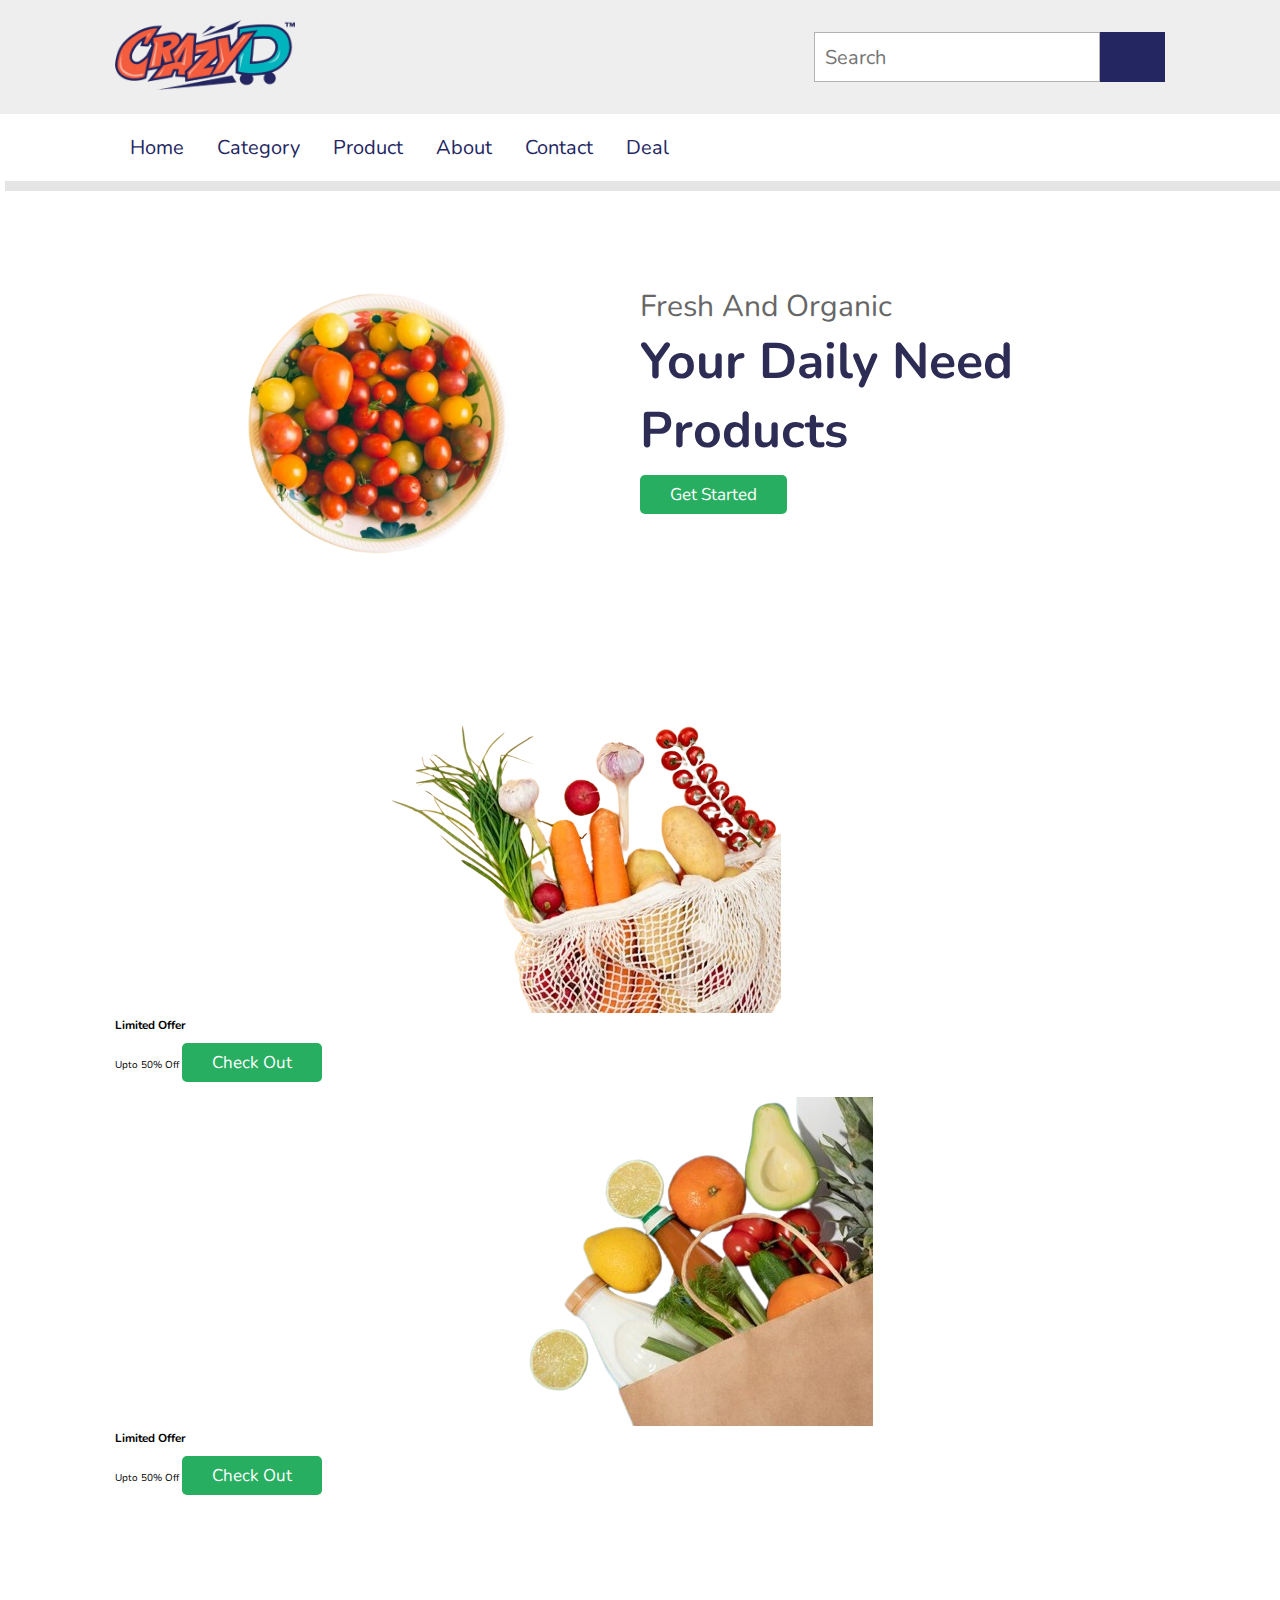
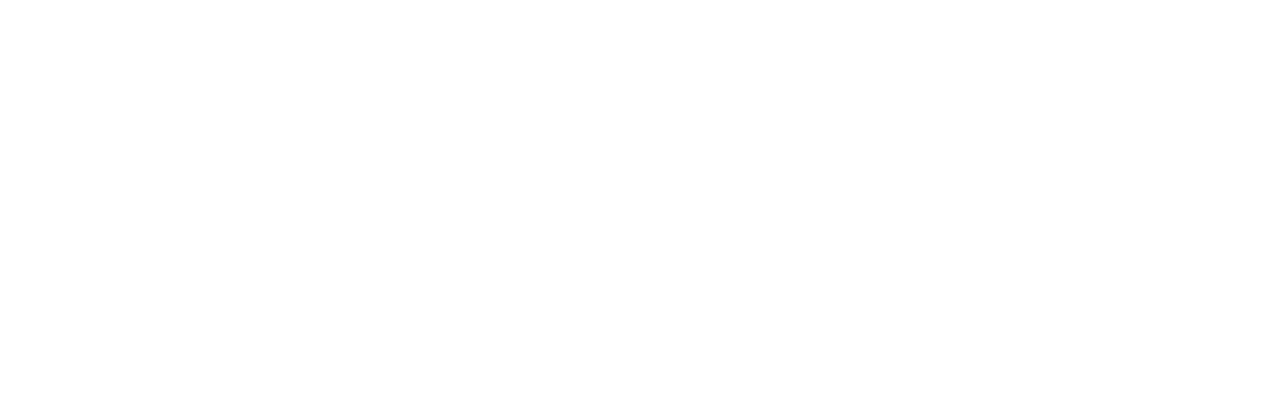
==== index.html @ e8ff7b13 "Add files via upload" ====
<!DOCTYPE html>
<html lang="en">

<head>
    <meta charset="UTF-8">
    <meta name="viewport" content="width=device-width, initial-scale=1.0">
    <link rel="stylesheet" href="https://cdnjs.cloudflare.com/ajax/libs/font-awesome/6.5.2/css/all.min.css"
        integrity="sha512-SnH5WK+bZxgPHs44uWIX+LLJAJ9/2PkPKZ5QiAj6Ta86w+fsb2TkcmfRyVX3pBnMFcV7oQPJkl9QevSCWr3W6A=="
        crossorigin="anonymous" referrerpolicy="no-referrer" />
    <link rel="preconnect" href="https://fonts.googleapis.com">
    <link rel="preconnect" href="https://fonts.gstatic.com" crossorigin>
    <link href="https://fonts.googleapis.com/css2?family=Nunito:ital,wght@0,200..1000;1,200..1000&display=swap"
        rel="stylesheet">
    <link rel="stylesheet" href="style.css">
    <title> &#x1F6CD; crazyD-Grocery Store</title>
</head>

<body>
    <!-- Header Section -->
    <div class="header-1">
        <a href=""><img class="logo" src="Images/CrazyD.png" alt=""></a>
        <form action="" class="search-box-container">
            <input type="search" id="search-box" placeholder="Search" >
            <label for="search-box" class="fas fa-search"></label>
        </form>
    </div>
    <div class="header-2">
        <div id="menu-bar" class="fas fa-bars">

        </div>
        <nav class="navbar">
            <a href="#home">Home</a>
            <a href="#category">Category</a>
            <a href="#product">Product</a>
            <a href="#about">About</a>
            <a href="#contact">Contact</a>
            <a href="#deal">Deal</a>
        </nav>
        <div class="icons">
            <a href="" class="fas fa-shopping-cart"></a>
            <a href="" class="fas fa-heart"></a>
            <a href="" class="fas fa-user-circle"></a>
        </div>
    </div>


<!-- Home Section -->
    <section class="home" id="home">
        <div class="image">
            <img class="home-img" src="Images/fruits bowl2.png" alt="">
        </div>
        <div class="content">
            <span>Fresh and organic</span>
            <h3>your daily need products</h3>
            <a href="" class="btn">Get Started</a>
        </div>
    </section>

<!-- Banner Section -->
    <section class="banner-container">
        <div class="banner">
            <img src="Images/banner1.png" alt="">
            <div class="content">
                <h3>Limited offer</h3>
                <span>upto 50% off</span>
                <a href="#" class="btn">Check Out</a>
            </div>

        </div>
        <div class="banner">
            <img src="Images/banner2.png" alt="">
            <div class="content">
                <h3>Limited offer</h3>
                <span>upto 50% off</span>
                <a href="#" class="btn">Check Out</a>
            </div>

        </div>
    </section>


    <script src="script.js"></script>
</body>

</html>
---- style.css ----
:root {
    --green: #27ae60;
    --blue: #242661;
    --black: #2c2c54;
    --teal: #00b4bd;
    --pink: #FAAF95;
    --light_teal:#80DADE;
    --red:#F45E3F;
}

* {
    padding: 0;
    margin: 0;
    box-sizing: border-box;
    font-family: "Nunito", sans-serif;
    outline: none;
    border: none;
    text-decoration: none;
    text-transform: capitalize;
    transition: all .2s linear;
}

/* header section */
.logo {
    /* padding: 10px; */
    height: 70px;
}

*::selection {
    background: var(--green);
}

html {
    font-size: 62.5%;
    overflow-x: hidden;
    scroll-padding-top: 6.5rem;
    scroll-behavior: smooth;
}

.header-1 {
    background: #eee;
    display: flex;
    align-items: center;
    justify-content: space-between;
    padding: 2rem 9%;
    /* padding: 0rem 3%; */
}

.header-1 .search-box-container {
    display: flex;
    height: 5rem;
}

.header-1 .search-box-container #search-box {
    height: 100%;
    width: 100%;
    padding: 1rem;
    font-size: 2rem;
    color: #333;
    border: .1rem solid rgba(0, 0, 0, .3);
    text-transform: none;
}

.header-1 .search-box-container label {
    height: 100%;
    width: 8rem;
    font-size: 2.5rem;
    line-height: 5rem;
    color: #fff;
    /* background: var(--green); */
    background: var(--blue);
    text-align: center;
    cursor: pointer;
}

.header-1 .search-box-container label:hover {
    /* background: var(--green); */
    /* background: var(--blue); */
    /* background: var(--black); */
    background: var(--teal);
}

.header-2 {
    background: #fff;
    display: flex;
    align-items: center;
    justify-content: space-between;
    padding: 2rem 9%;
    /* padding: 0rem 3%; */
    box-shadow: 0.5rem 1rem rgba(0, 0, 0, 0.1);
    position: relative;
}



.icons{
    display: flex;
    font-size: 3.2rem;
    gap: 2rem;
}
.fas{
    color: var(--black);

}
.fas:hover{
    /* color: #cecfef; */
    color: var(--teal);
}

.header-2 .navbar a {
    padding: .5rem 1.5rem;
    font-size: 2rem;
    border-radius: .5rem;
    color: var(--blue);
    /* color: var(--black); */
}

.header-2 .navbar a:hover {
    color: #fff;
    background: var(--teal);
}



#menu-bar {
    font-size: 3rem;
    border-radius: .5rem;
    border: .1rem solid var(--black);
    padding: .8rem 1.5rem;
    color: var(--blue);
    cursor: pointer;
    display: none;
}
body{
    height: 200rem;
}


section{
    padding: 2rem 9%;
}

/* .home-img{
    height: 40rem;
} */
.home{
    display: flex;
    align-items: center;
    justify-content: center;
    flex-wrap: wrap;
}

.home .image{
    flex: 1 1 40rem;
}

.home .image img{
    width: 100%;
    padding-top: 5rem;
}

.home .content{
    flex: 1 1 40rem;
}
.home .content span{
    font-size: 3rem;
    color: #666;
}

.home .content h3{
    font-size: 5rem;
    color: var(--black);
}
.btn{
    display: inline-block;
    margin-top: 1rem;
    background: var(--green);
    /* background: var(--blue); */
    color: #fff;
    padding: .8rem 3rem;
    font-size: 1.7rem;
    text-align: center;
    cursor: pointer;
    border-radius: .5rem;
}
.btn:hover{
    background: var(--blue);
}

/*Banner Section */
.banner-container{
    display: flex;
    flex-wrap: wrap;
    gap: 1.5rem;
}


/* media queries */

@media(max-width:1200px) {
    html {
        font-size: 55%;
    }
}


@media(max-width:991px) {

    .header-1,
    .header-2 {
        padding: 2rem;
    }
    section{
        padding: 2rem;
    }
    .home .content{
        text-align: center;
    }
    .home .content h3{
        font-size: 4rem;
    }
}

@media(max-width:768px) {
    #menu-bar{
        display: initial;
    }
    .header-2 .navbar{
        position: absolute;
        top: 100%;
        left: 0;
        right: 0;
        /* background: var(--black); */
        padding: 1rem 2rem;
        display: none;
    }
    .header-2 .navbar .active{
        display: initial;
    }
    .header-2 .navbar a{
        font-size: 2.5rem;
        display: block;
        text-align: center;
        background: #fff;
        padding: 1rem;
        margin: 1.5rem 0;
    }
}



@media(max-width:450px){
    html{
        font-size: 50%;
    }
    .header-1{
        flex-flow: column;
    }
    .header-1 .search-box-container{
        width: 50%;
        margin-top: 2rem;
    }
    .logo {
        padding: 1px;
        height: 8rem !important;
    }
}
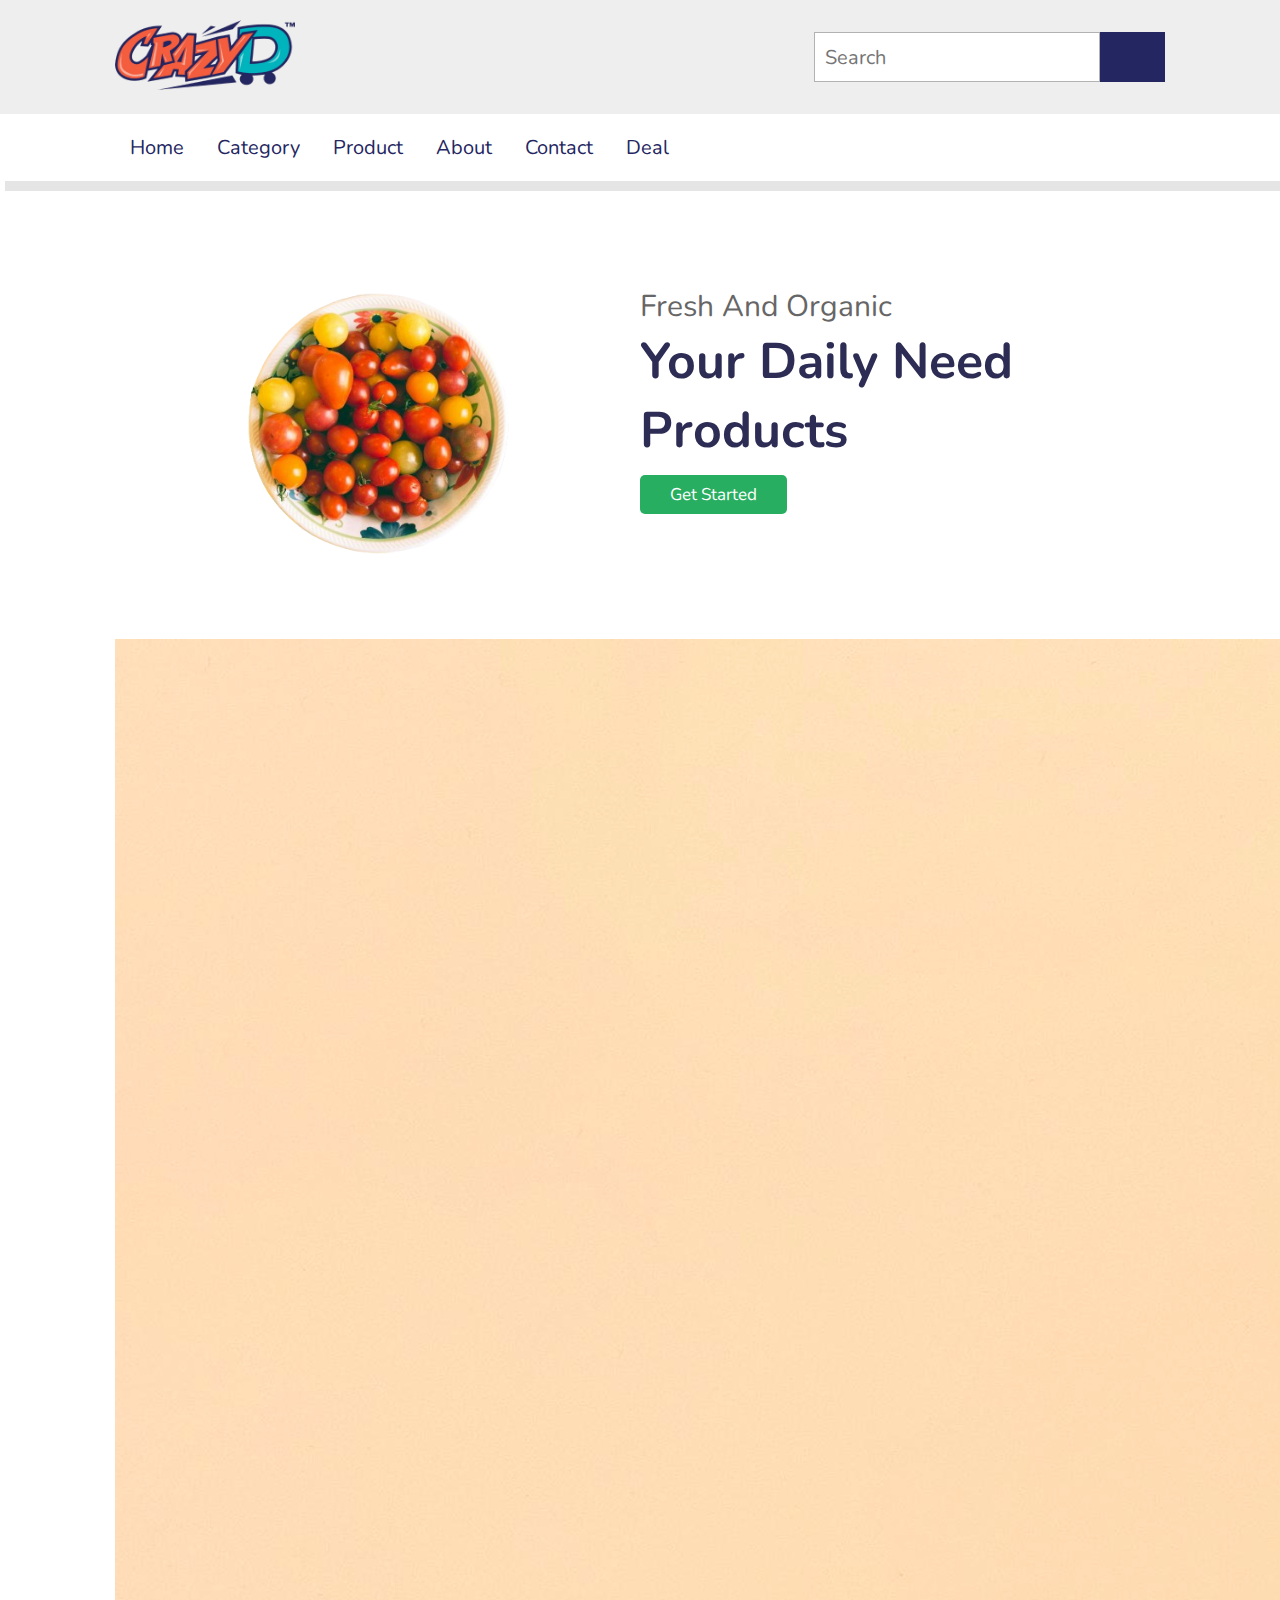
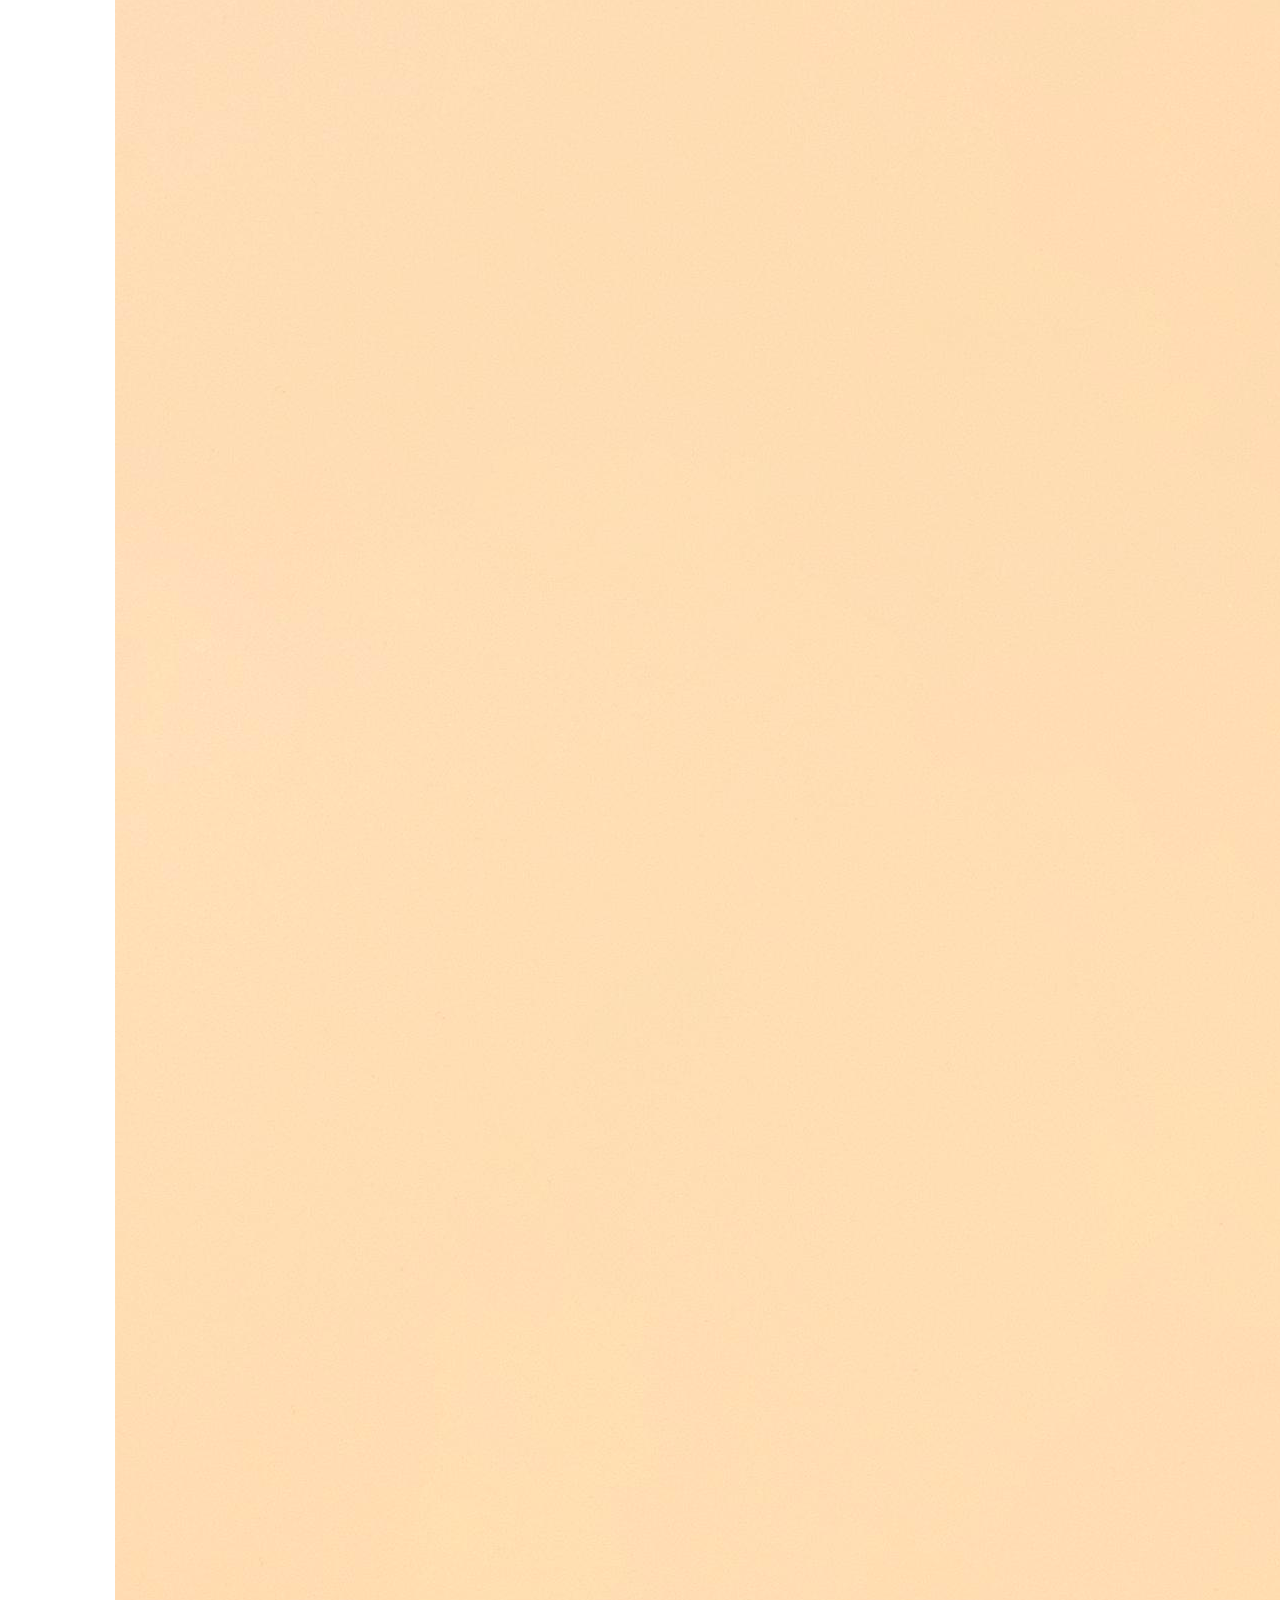
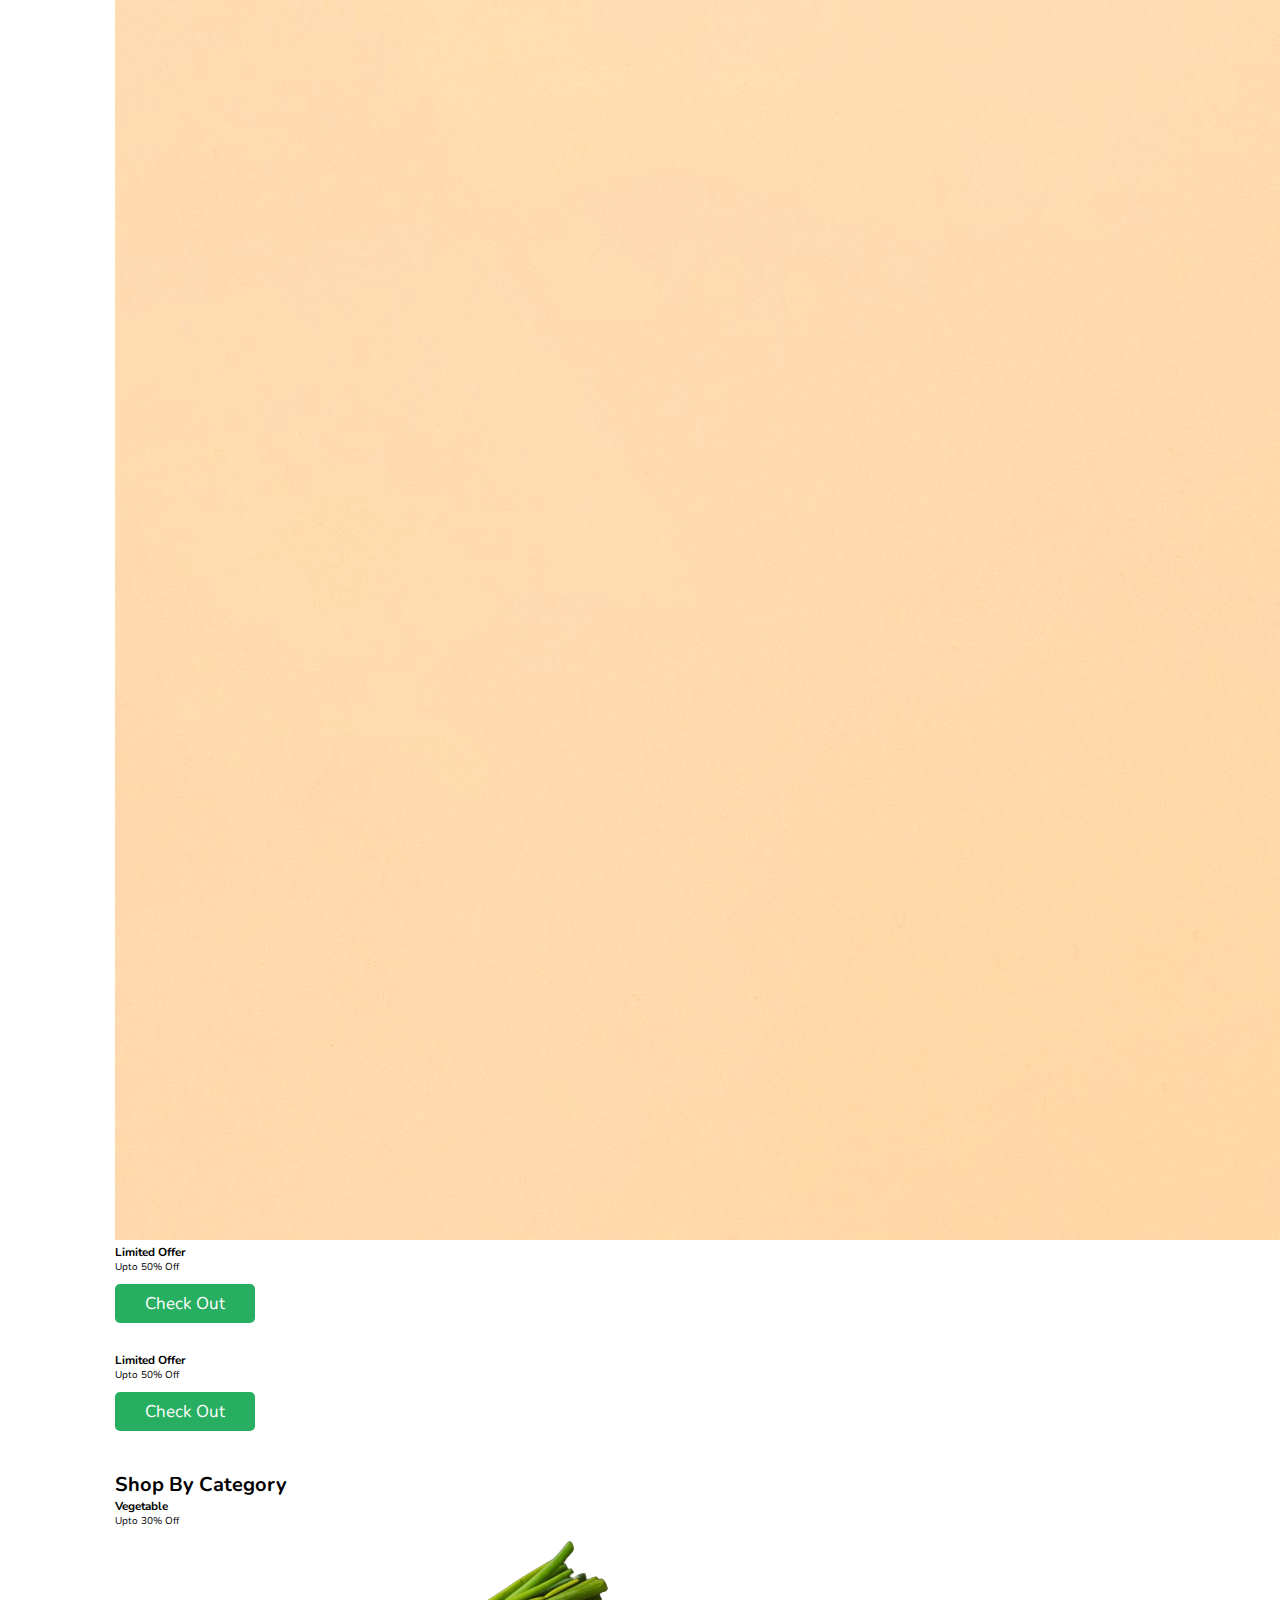
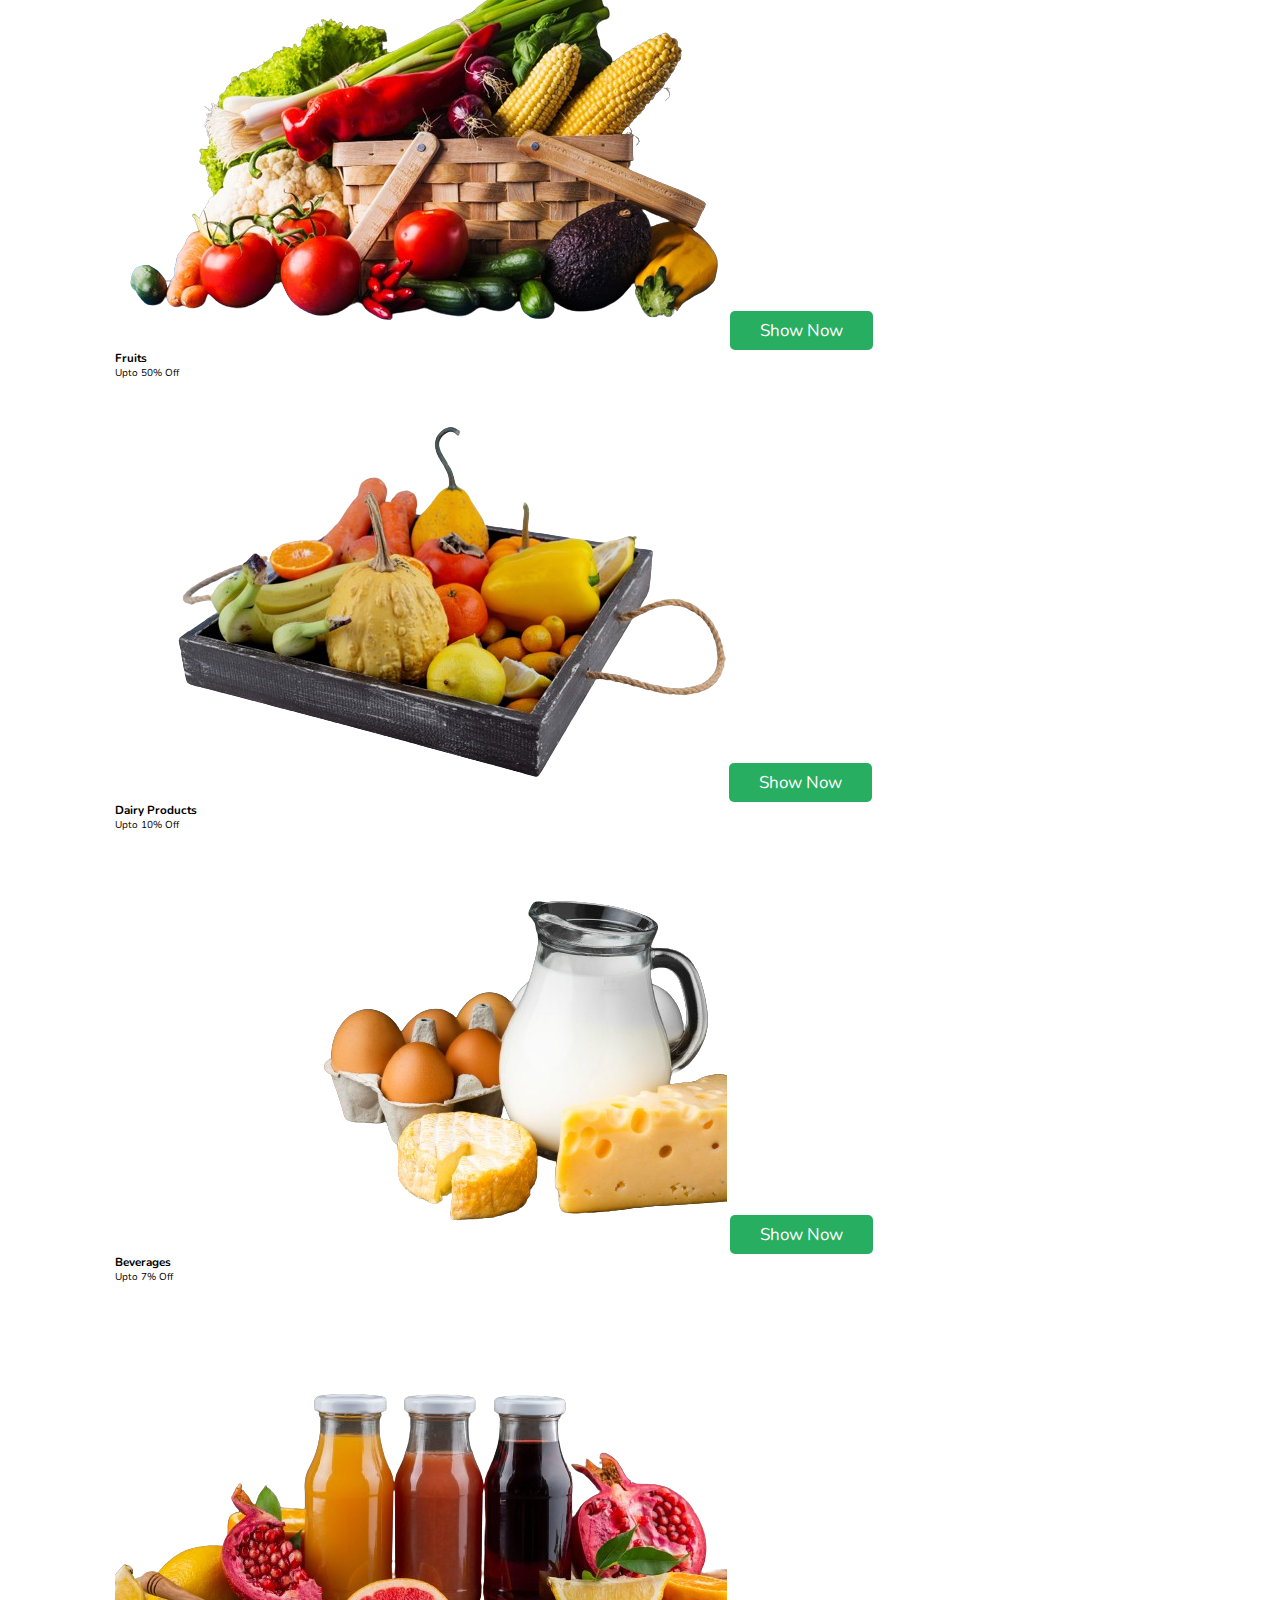
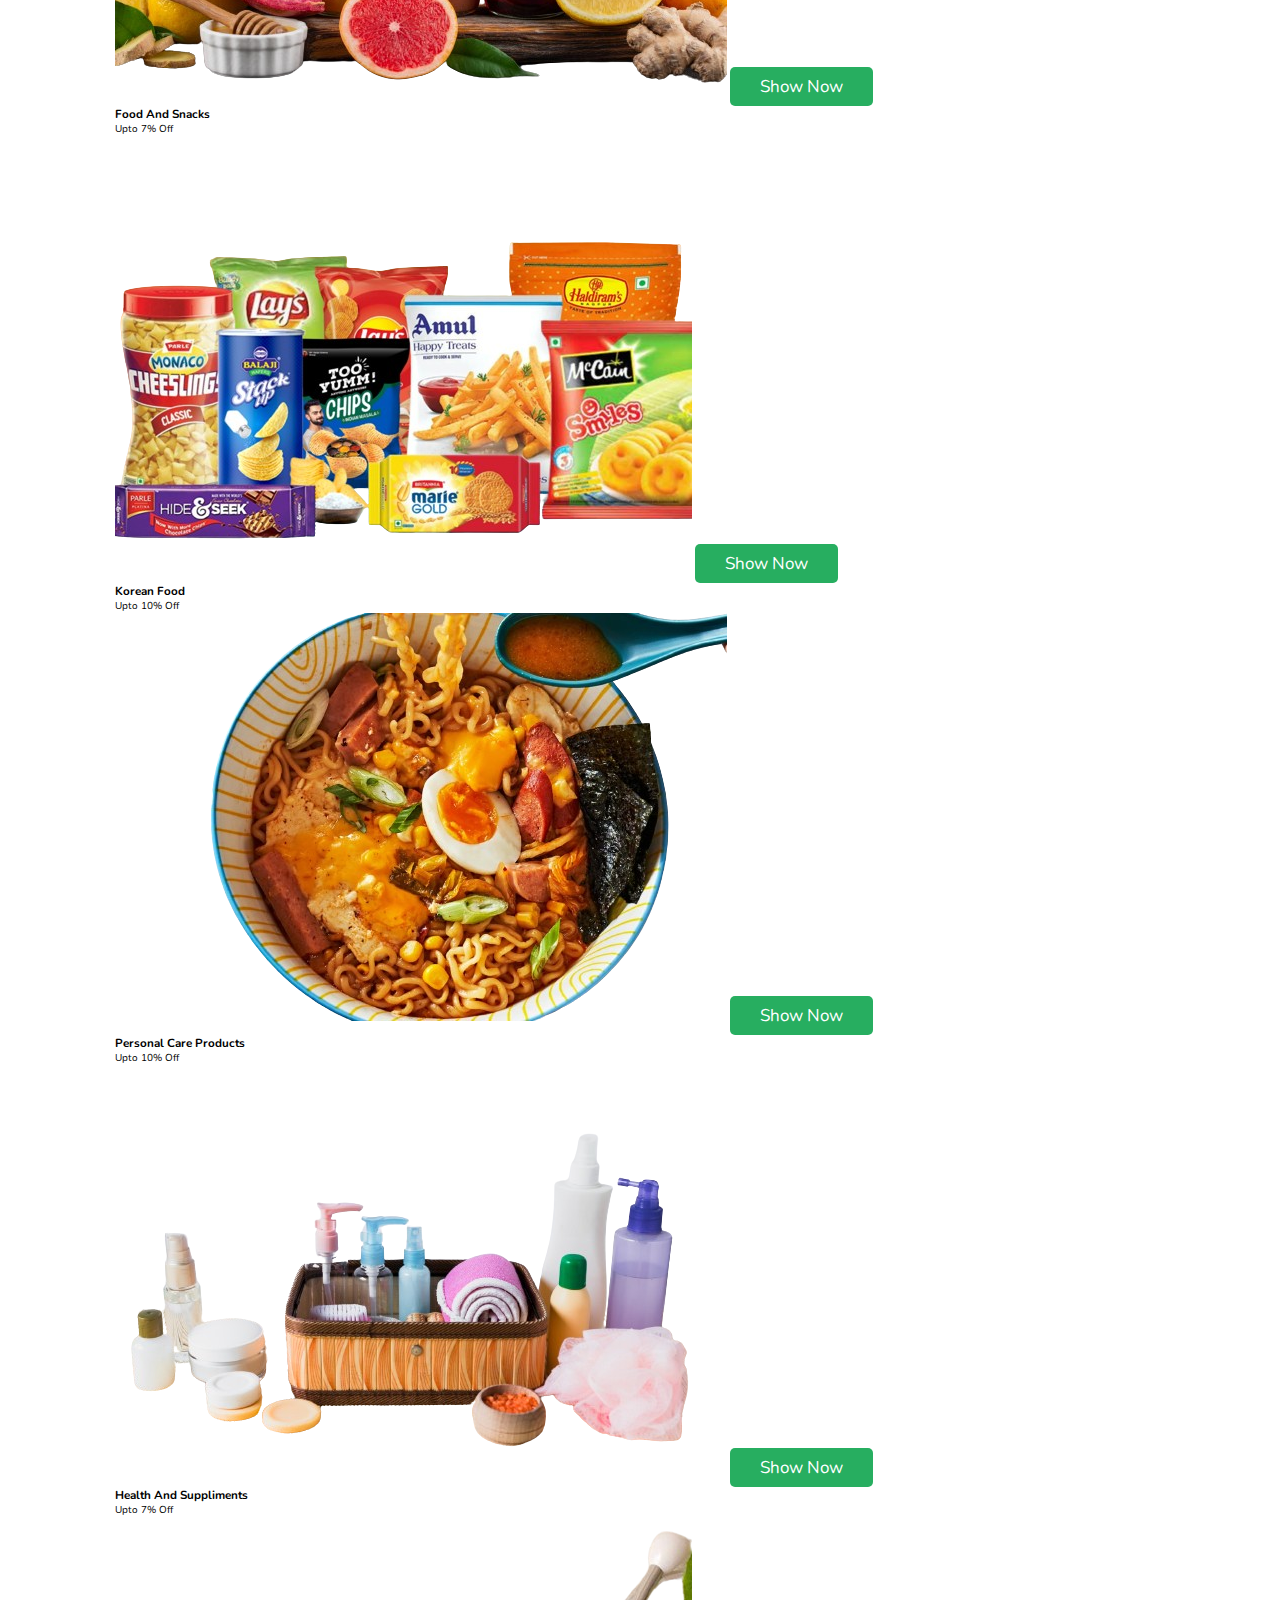
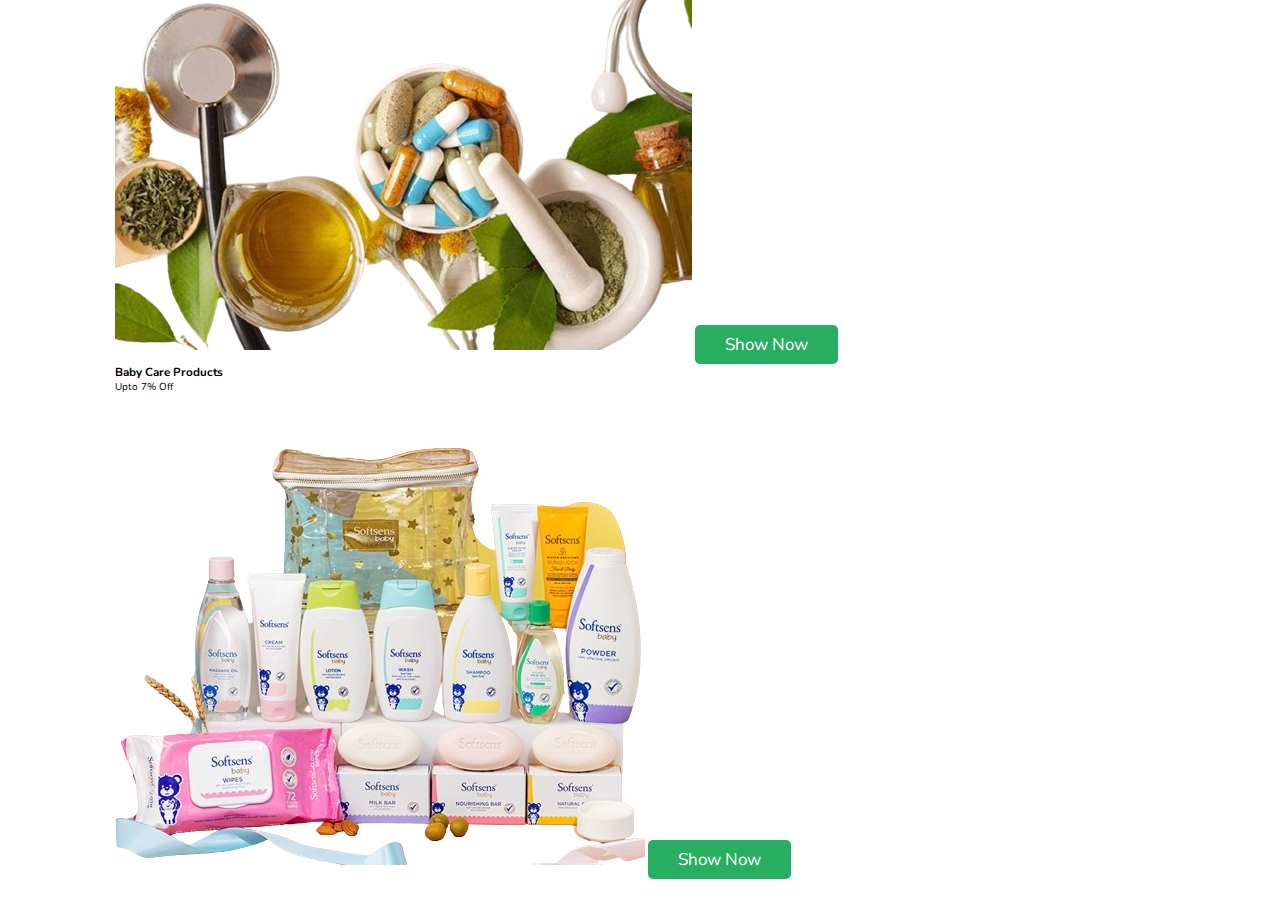
==== commit 3273ed55: "Update index.html" ====
--- a/index.html
+++ b/index.html
@@ -59,19 +59,19 @@
 <!-- Banner Section -->
     <section class="banner-container">
         <div class="banner">
-            <img src="Images/banner1.png" alt="">
+            <img src="Images/banner3.jpg" alt="">
             <div class="content">
                 <h3>Limited offer</h3>
-                <span>upto 50% off</span>
+                <p>upto 50% off</p>
                 <a href="#" class="btn">Check Out</a>
             </div>
 
         </div>
         <div class="banner">
-            <img src="Images/banner2.png" alt="">
+            <img src="Images/banner4.jpg" alt="">
             <div class="content">
                 <h3>Limited offer</h3>
-                <span>upto 50% off</span>
+                <p>upto 50% off</p>
                 <a href="#" class="btn">Check Out</a>
             </div>
 
@@ -79,7 +79,84 @@
     </section>
 
 
+    <!-- Category Section -->
+
+    <section class="category" id="category">
+        <h1 class="heading">Shop by <span>category</span></h1>
+        <div class="box-container">
+            <div class="box">
+                <h3>Vegetable</h3>
+                <p>upto 30% off</p>
+                <img src="Images/vegetables categories.png" alt="">
+                <a href="#" class="btn">Show now</a>
+            </div>
+
+            <div class="box">
+                <h3>Fruits</h3>
+                <p>upto 50% off</p>
+                <img src="Images/fruits categories.png" alt="">
+                <a href="#" class="btn">Show now</a>
+            </div>
+
+            <div class="box">
+                <h3>Dairy Products</h3>
+                <p>upto 10% off</p>
+                <img src="Images/dairy product categories.png" alt="">
+                <a href="#" class="btn">Show now</a>
+            </div>
+
+            <div class="box">
+                <h3>Beverages</h3>
+                <p>upto 7% off</p>
+                <img src="Images/beverages categories 2.png" alt="">
+                <a href="#" class="btn">Show now</a>
+            </div>
+
+            <div class="box">
+                <h3>Food And Snacks</h3>
+                <p>upto 7% off</p>
+                <img src="Images/food and snacks categories.png" alt="">
+                <a href="#" class="btn">Show now</a>
+            </div>
+
+            <div class="box">
+                <h3>Korean Food</h3>
+                <p>upto 10% off</p>
+                <img src="Images/k noodles 2.png" alt="">
+                <a href="#" class="btn">Show now</a>
+            </div>
+
+            <div class="box">
+                <h3>Personal Care Products</h3>
+                <p>upto 10% off</p>
+                <img src="Images/personal care.png" alt="">
+                <a href="#" class="btn">Show now</a>
+            </div>
+
+            <div class="box">
+                <h3>Health and Suppliments</h3>
+                <p>upto 7% off</p>
+                <img src="Images/health and suppliments categories.png" alt="">
+                <a href="#" class="btn">Show now</a>
+            </div>
+
+            <div class="box">
+                <h3>Baby Care Products</h3>
+                <p>upto 7% off</p>
+                <img class="bproduct" src="Images/baby products categories.png" alt="">
+                <a href="#" class="btn">Show now</a>
+            </div>
+
+            <!-- <div class="box">
+                <h3>Naughty Gifts</h3>
+                <p>upto 10% off</p>
+                <img src="Images/sexual wellness categories.png" alt="">
+                <a href="#" class="btn">Show now</a>
+            </div> -->
+        </div>
+    </section>
+
     <script src="script.js"></script>
 </body>
 
-</html>+</html>
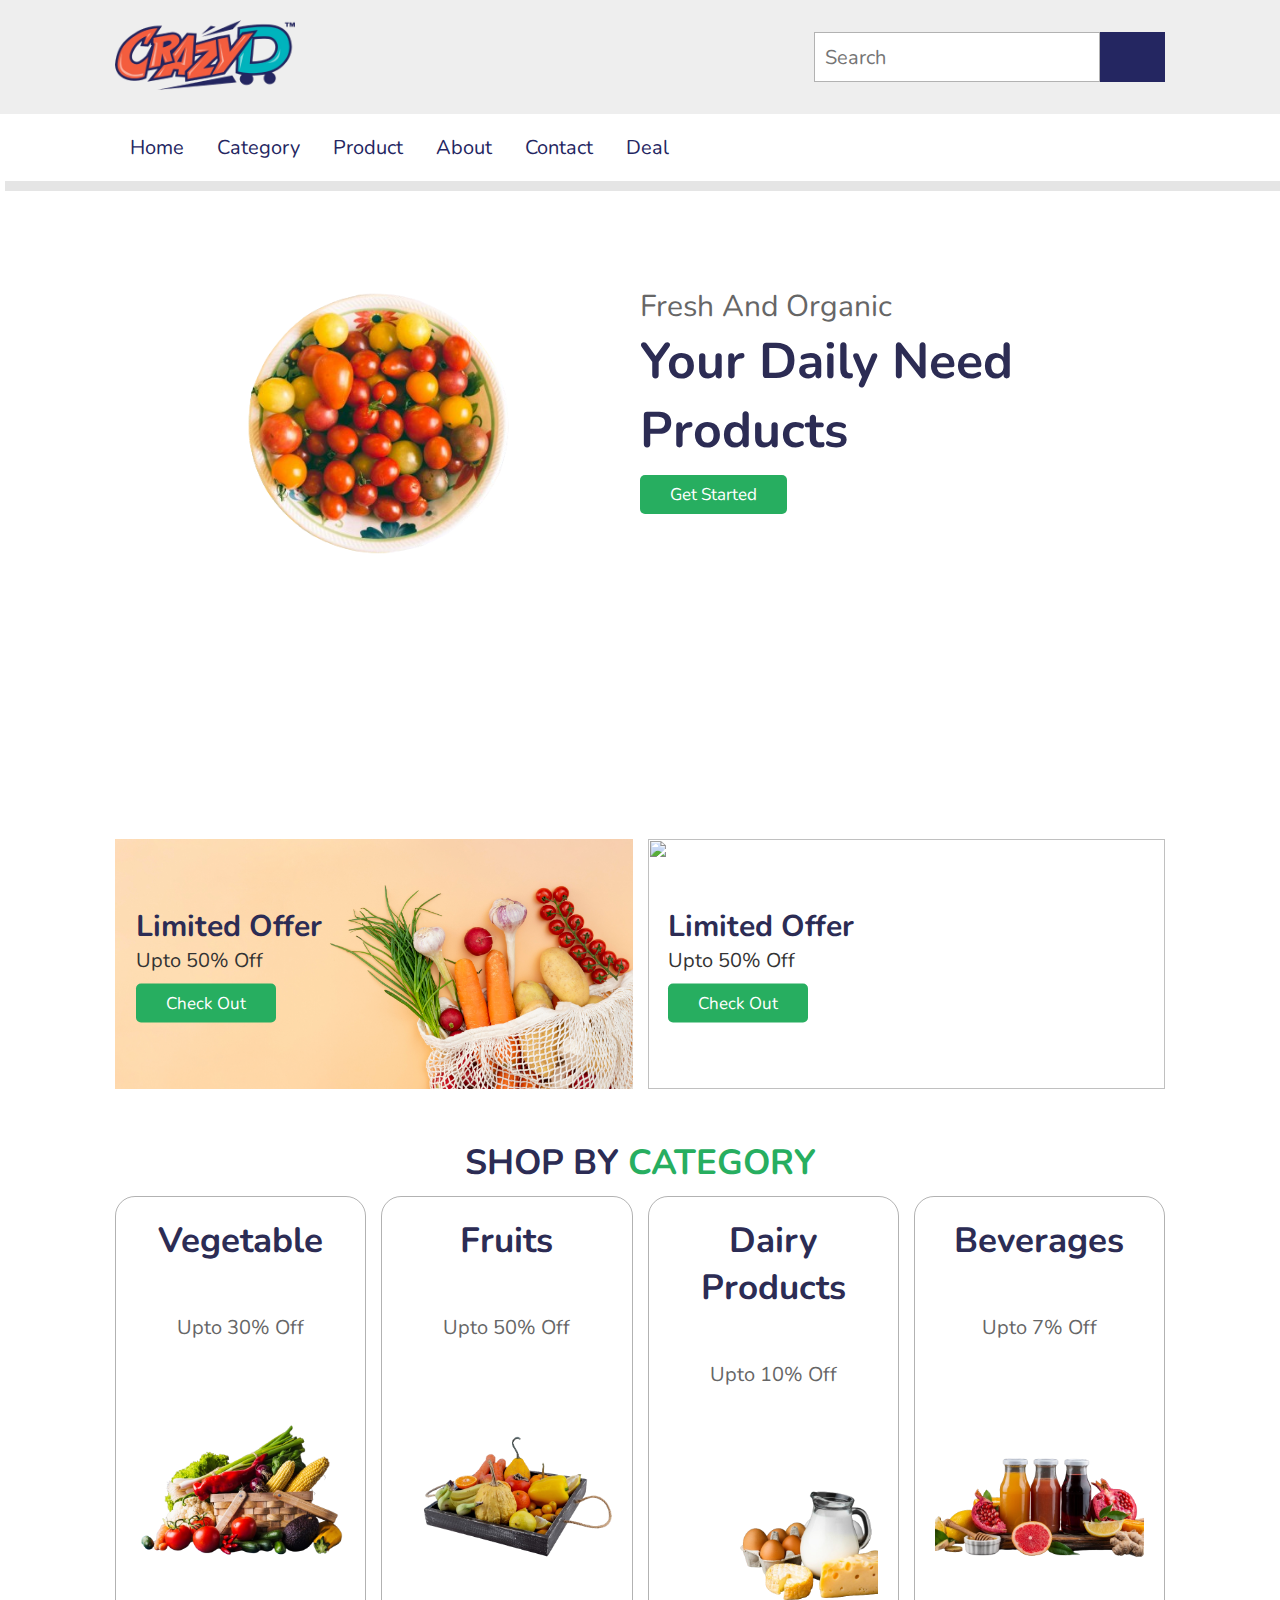
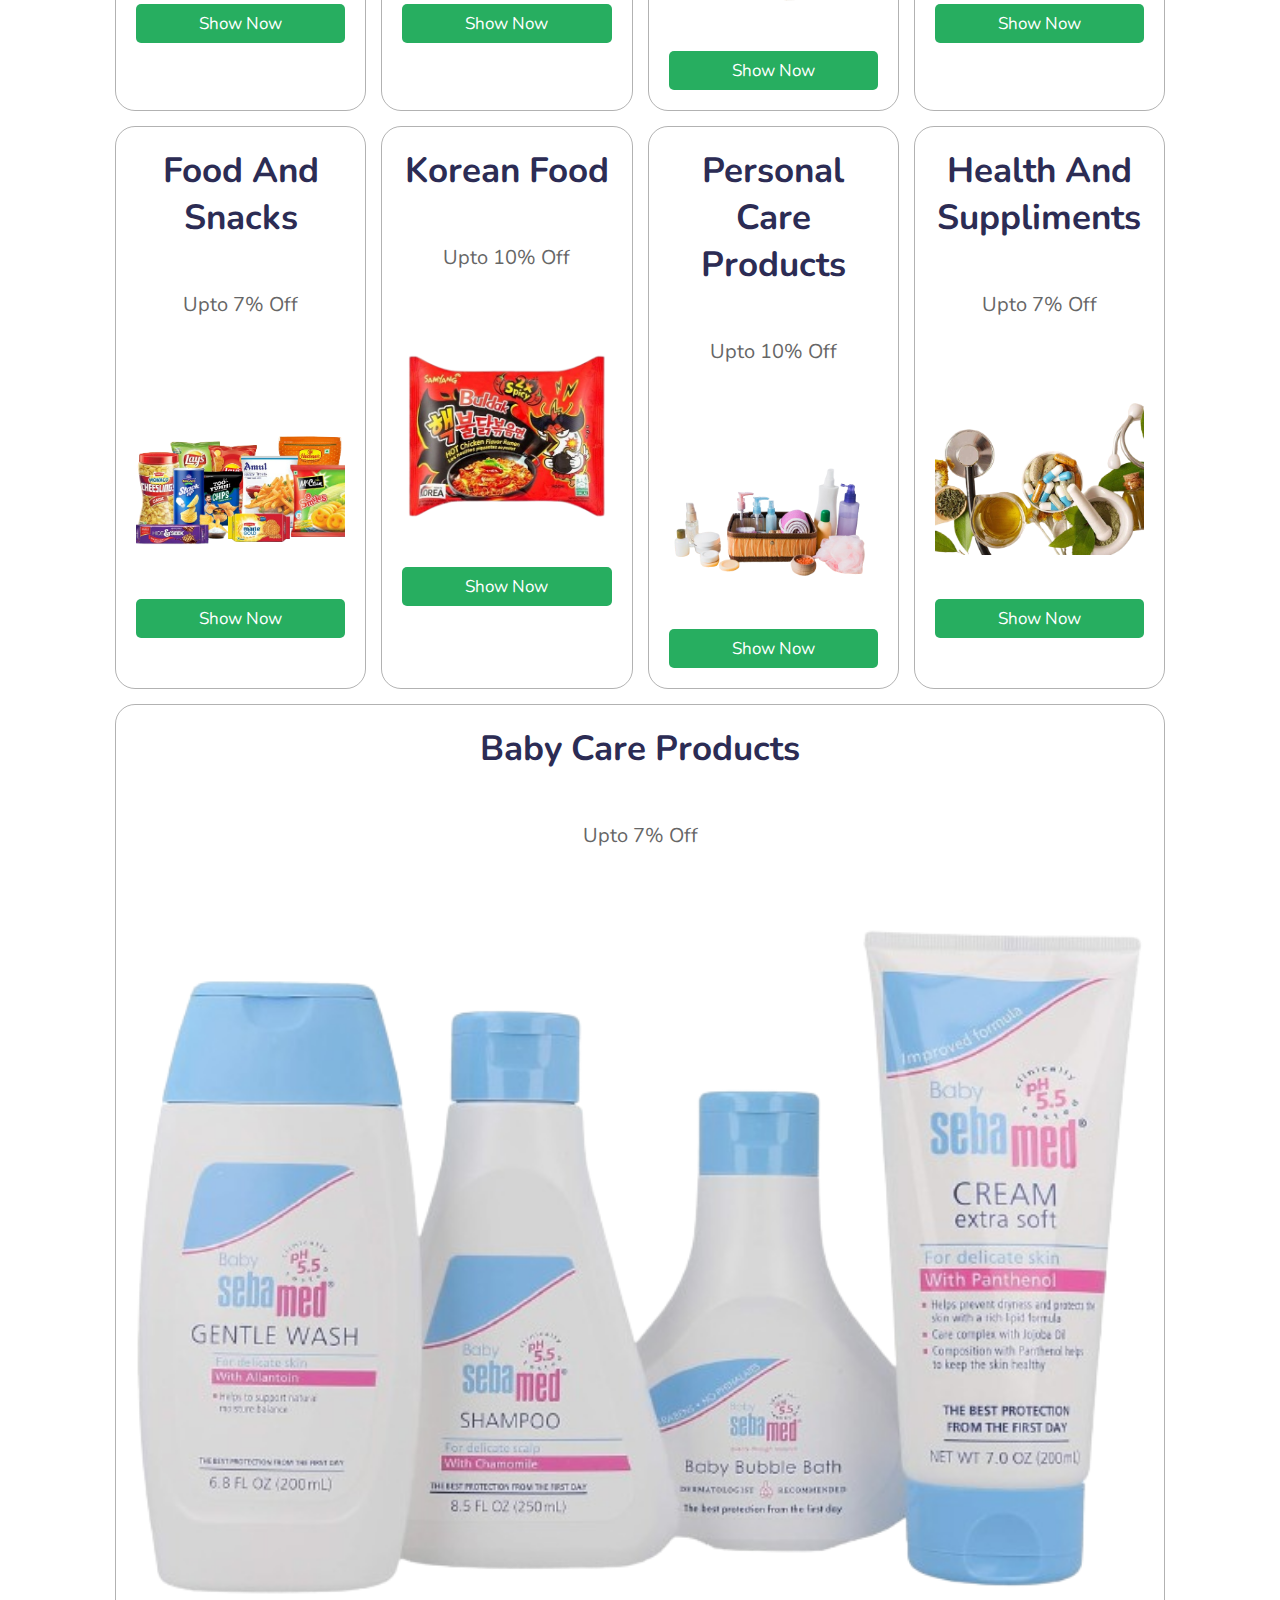
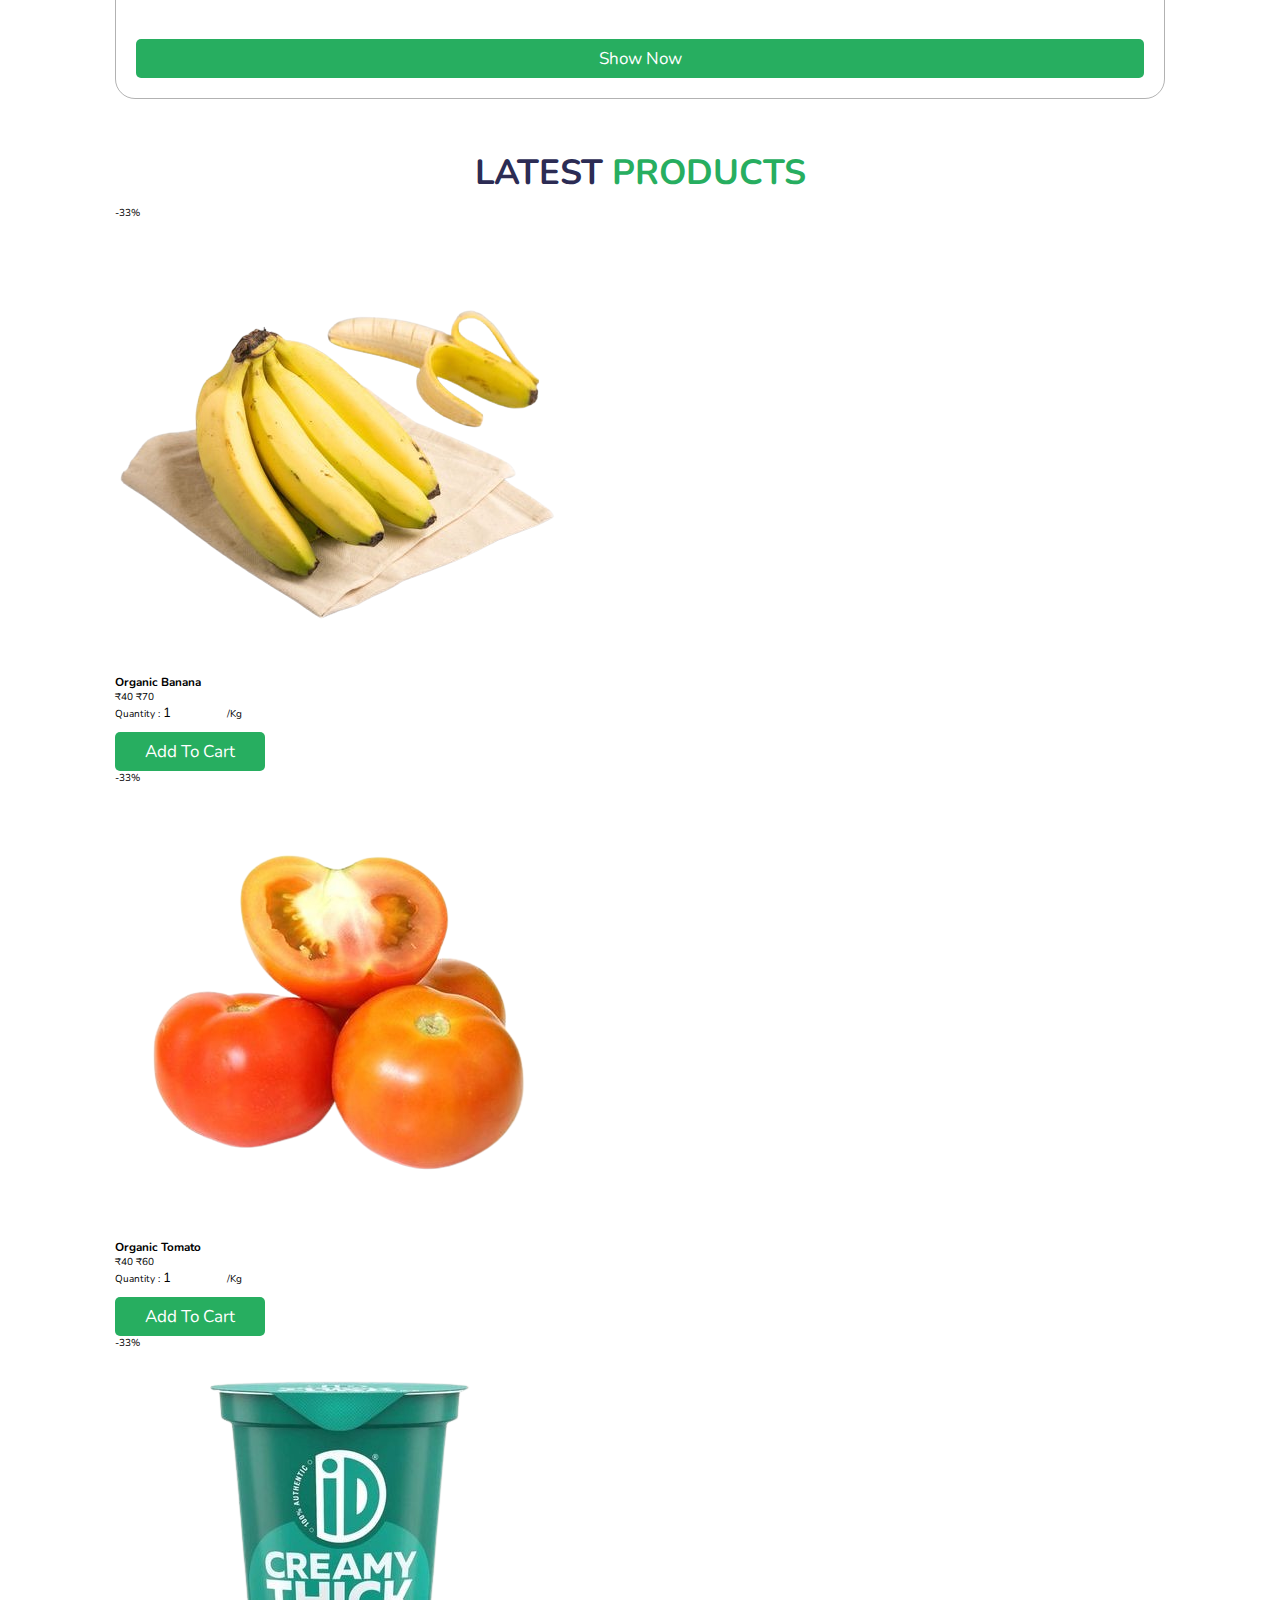
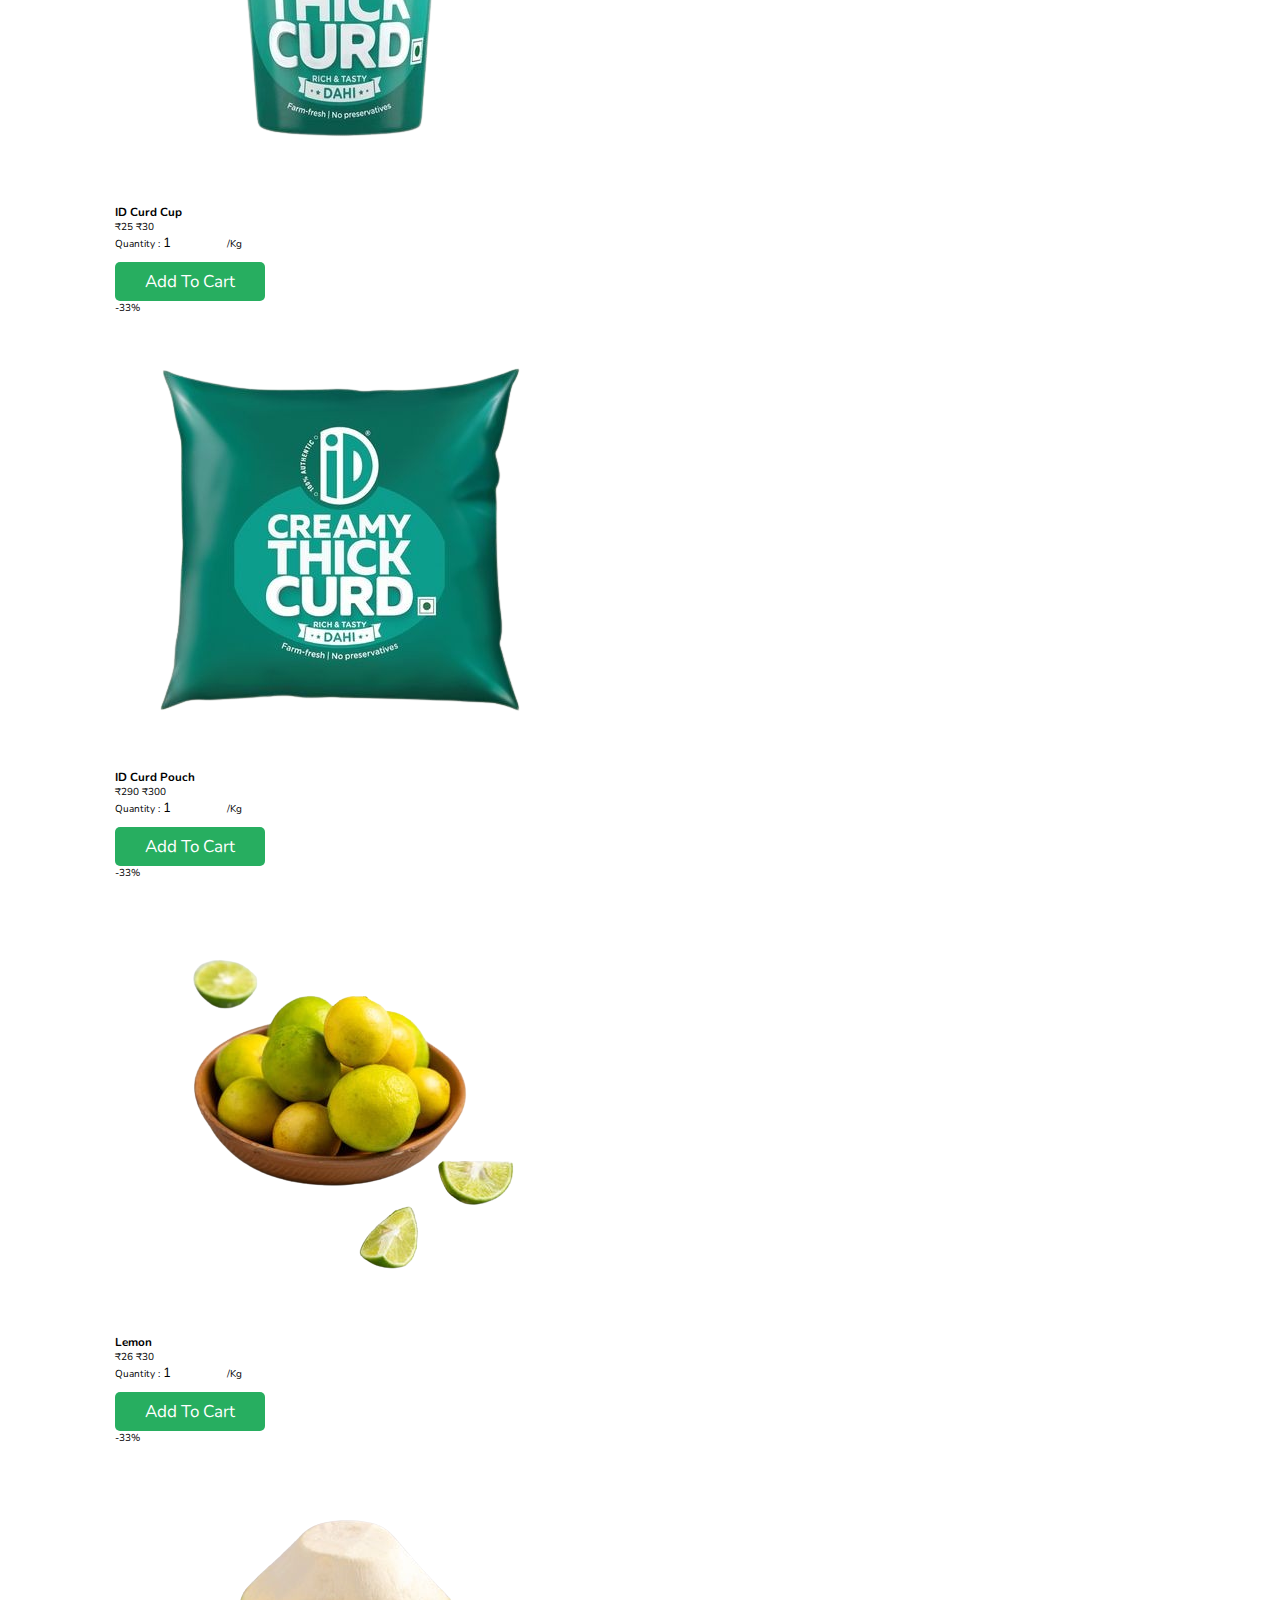
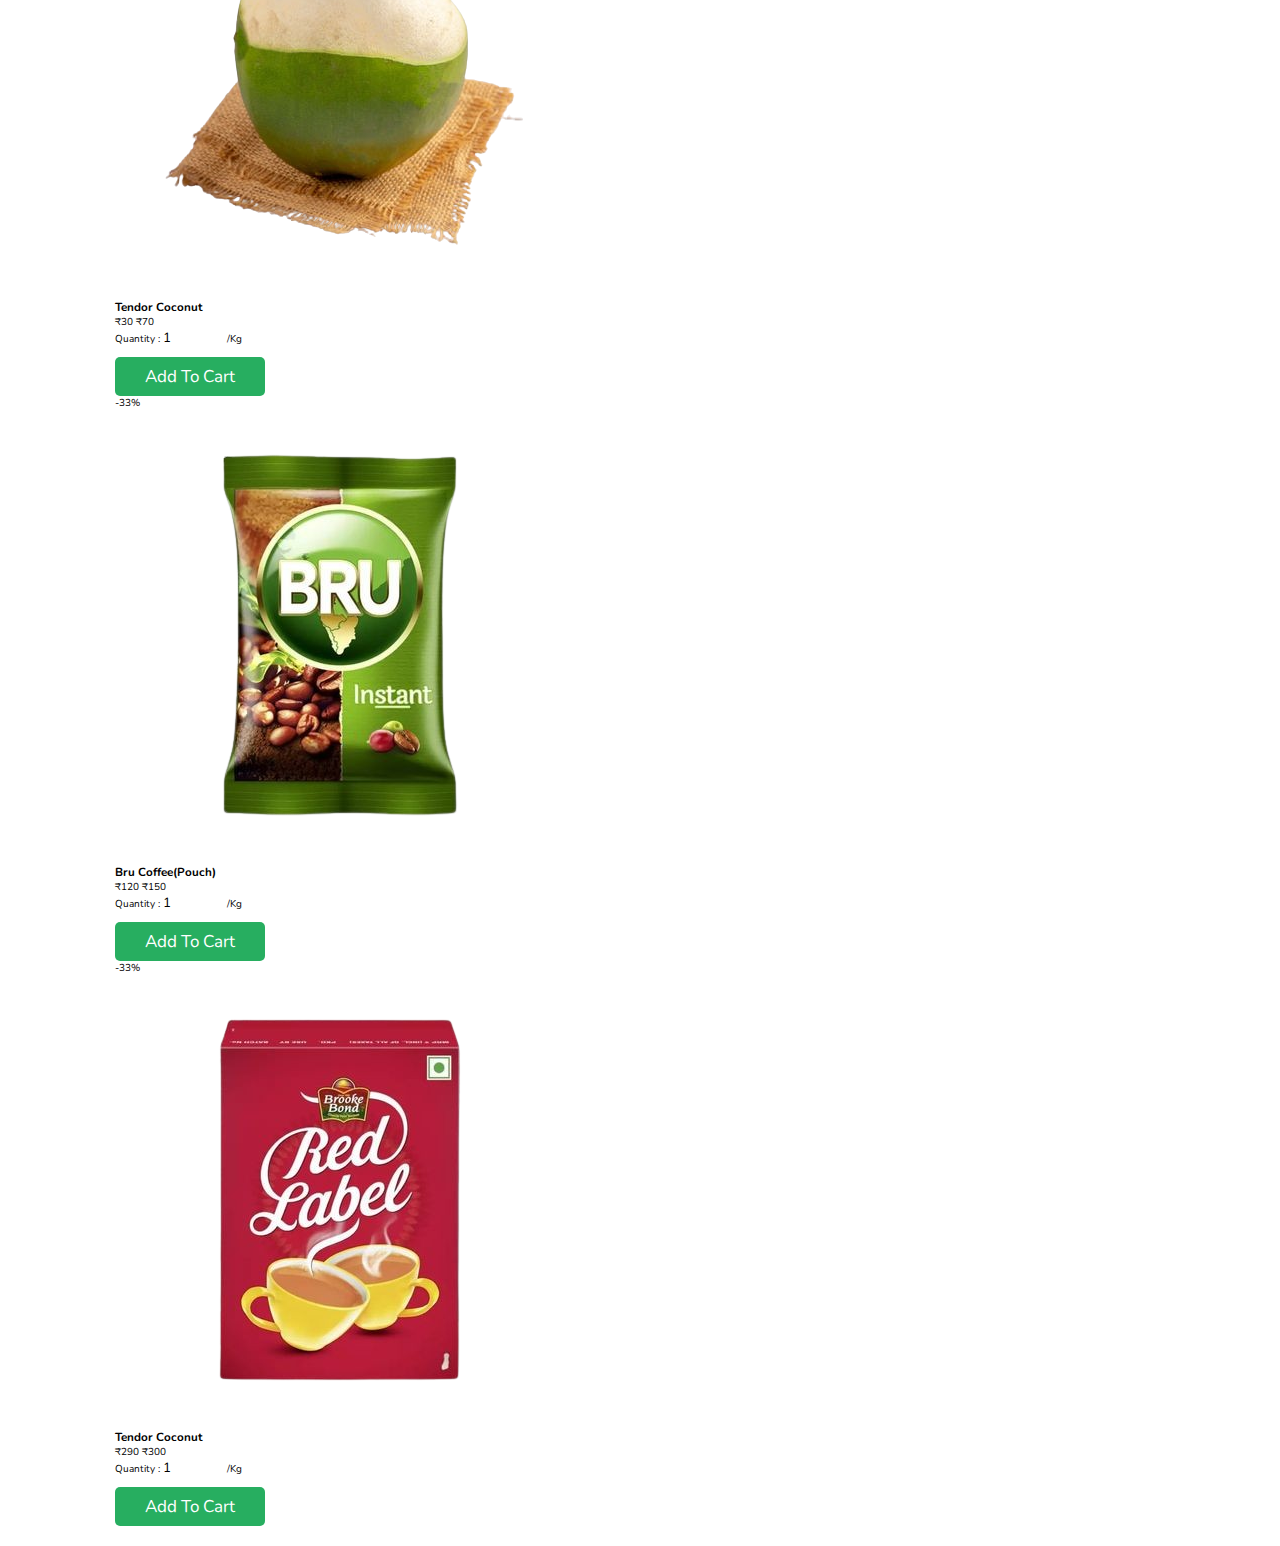
==== commit 534b0abd: "Update index.html" ====
--- a/index.html
+++ b/index.html
@@ -122,7 +122,7 @@
             <div class="box">
                 <h3>Korean Food</h3>
                 <p>upto 10% off</p>
-                <img src="Images/k noodles 2.png" alt="">
+                <img src="Images/korean noodle.png" alt="">
                 <a href="#" class="btn">Show now</a>
             </div>
 
@@ -143,7 +143,7 @@
             <div class="box">
                 <h3>Baby Care Products</h3>
                 <p>upto 7% off</p>
-                <img class="bproduct" src="Images/baby products categories.png" alt="">
+                <img src="Images/baby products.png" alt="">
                 <a href="#" class="btn">Show now</a>
             </div>
 
@@ -156,6 +156,221 @@
         </div>
     </section>
 
+
+    <!-- Product Section -->
+    <!-- Product1 -->
+    <section class="product" id="product">
+        <h1 class="heading">Latest <span>products</span></h1>
+        <div class="box-container">
+            <div class="box">
+                <span class="discount">-33%</span>
+                <div class="icons">
+                    <a href="#" class="fas fa-heart"></a>
+                    <a href="#" class="fas fa-share"></a>
+                    <a href="#" class="fas fa-eye"></a>                
+                </div>
+                <img src="Images/banana.png" alt="">
+                <h3>Organic Banana</h3>
+                <div class="stars">
+                    <i class="fas fa-star"></i>
+                    <i class="fas fa-star"></i>
+                    <i class="fas fa-star"></i>
+                    <i class="fas fa-star"></i>
+                    <i class="fas fa-star-half-alt"></i>
+                </div>
+                <div class="price">₹40 <span>₹70</span></div>
+                <div class="quantity">
+                    <span>Quantity : </span>
+                    <input type="number" min="1" max="1000" value="1">
+                    <span> /kg </span>
+                </div>
+                <a href="#" class="btn">Add to Cart</a>
+            </div>
+
+            <!-- Product2 -->
+            <div class="box">
+                <span class="discount">-33%</span>
+                <div class="icons">
+                    <a href="#" class="fas fa-heart"></a>
+                    <a href="#" class="fas fa-share"></a>
+                    <a href="#" class="fas fa-eye"></a>                
+                </div>
+                <img src="Images/tomato.png" alt="">
+                <h3>Organic Tomato</h3>
+                <div class="stars">
+                    <i class="fas fa-star"></i>
+                    <i class="fas fa-star"></i>
+                    <i class="fas fa-star"></i>
+                    <i class="fas fa-star"></i>
+                    <i class="fas fa-star-half-alt"></i>
+                </div>
+                <div class="price">₹40 <span>₹60</span></div>
+                <div class="quantity">
+                    <span>Quantity : </span>
+                    <input type="number" min="1" max="1000" value="1">
+                    <span> /kg </span>
+                </div>
+                <a href="#" class="btn">Add to Cart</a>
+            </div>
+
+            <!-- Product3 -->
+            <div class="box">
+                <span class="discount">-33%</span>
+                <div class="icons">
+                    <a href="#" class="fas fa-heart"></a>
+                    <a href="#" class="fas fa-share"></a>
+                    <a href="#" class="fas fa-eye"></a>                
+                </div>
+                <img src="Images/ID Curd.png" alt="">
+                <h3>iD Curd Cup</h3>
+                <div class="stars">
+                    <i class="fas fa-star"></i>
+                    <i class="fas fa-star"></i>
+                    <i class="fas fa-star"></i>
+                    <i class="fas fa-star"></i>
+                    <i class="fas fa-star-half-alt"></i>
+                </div>
+                <div class="price">₹25 <span>₹30</span></div>
+                <div class="quantity">
+                    <span>Quantity : </span>
+                    <input type="number" min="1" max="1000" value="1">
+                    <span> /kg </span>
+                </div>
+                <a href="#" class="btn">Add to Cart</a>
+            </div>
+
+            <!-- Product4 -->
+            <div class="box">
+                <span class="discount">-33%</span>
+                <div class="icons">
+                    <a href="#" class="fas fa-heart"></a>
+                    <a href="#" class="fas fa-share"></a>
+                    <a href="#" class="fas fa-eye"></a>                
+                </div>
+                <img src="Images/id milk.png" alt="">
+                <h3>iD Curd Pouch</h3>
+                <div class="stars">
+                    <i class="fas fa-star"></i>
+                    <i class="fas fa-star"></i>
+                    <i class="fas fa-star"></i>
+                    <i class="fas fa-star"></i>
+                    <i class="fas fa-star-half-alt"></i>
+                </div>
+                <div class="price">₹290 <span>₹300</span></div>
+                <div class="quantity">
+                    <span>Quantity : </span>
+                    <input type="number" min="1" max="1000" value="1">
+                    <span> /kg </span>
+                </div>
+                <a href="#" class="btn">Add to Cart</a>
+            </div>
+
+            <!-- Product5 -->
+            <div class="box">
+                <span class="discount">-33%</span>
+                <div class="icons">
+                    <a href="#" class="fas fa-heart"></a>
+                    <a href="#" class="fas fa-share"></a>
+                    <a href="#" class="fas fa-eye"></a>                
+                </div>
+                <img src="Images/Lemon.png" alt="">
+                <h3>Lemon</h3>
+                <div class="stars">
+                    <i class="fas fa-star"></i>
+                    <i class="fas fa-star"></i>
+                    <i class="fas fa-star"></i>
+                    <i class="fas fa-star"></i>
+                    <i class="fas fa-star-half-alt"></i>
+                </div>
+                <div class="price">₹26 <span>₹30</span></div>
+                <div class="quantity">
+                    <span>Quantity : </span>
+                    <input type="number" min="1" max="1000" value="1">
+                    <span> /kg </span>
+                </div>
+                <a href="#" class="btn">Add to Cart</a>
+            </div>
+
+            <!-- Product6 -->
+            <div class="box">
+                <span class="discount">-33%</span>
+                <div class="icons">
+                    <a href="#" class="fas fa-heart"></a>
+                    <a href="#" class="fas fa-share"></a>
+                    <a href="#" class="fas fa-eye"></a>                
+                </div>
+                <img src="Images/tender coconut.png" alt="">
+                <h3>Tendor Coconut</h3>
+                <div class="stars">
+                    <i class="fas fa-star"></i>
+                    <i class="fas fa-star"></i>
+                    <i class="fas fa-star"></i>
+                    <i class="fas fa-star"></i>
+                    <i class="fas fa-star-half-alt"></i>
+                </div>
+                <div class="price">₹30 <span>₹70</span></div>
+                <div class="quantity">
+                    <span>Quantity : </span>
+                    <input type="number" min="1" max="1000" value="1">
+                    <span> /kg </span>
+                </div>
+                <a href="#" class="btn">Add to Cart</a>
+            </div>
+
+            <!-- Product7 -->
+            <div class="box">
+                <span class="discount">-33%</span>
+                <div class="icons">
+                    <a href="#" class="fas fa-heart"></a>
+                    <a href="#" class="fas fa-share"></a>
+                    <a href="#" class="fas fa-eye"></a>                
+                </div>
+                <img src="Images/Coffee.png" alt="">
+                <h3>Bru Coffee(Pouch)</h3>
+                <div class="stars">
+                    <i class="fas fa-star"></i>
+                    <i class="fas fa-star"></i>
+                    <i class="fas fa-star"></i>
+                    <i class="fas fa-star"></i>
+                    <i class="fas fa-star-half-alt"></i>
+                </div>
+                <div class="price">₹120 <span>₹150</span></div>
+                <div class="quantity">
+                    <span>Quantity : </span>
+                    <input type="number" min="1" max="1000" value="1">
+                    <span> /kg </span>
+                </div>
+                <a href="#" class="btn">Add to Cart</a>
+            </div>
+
+            <!-- Product8 -->
+            <div class="box">
+                <span class="discount">-33%</span>
+                <div class="icons">
+                    <a href="#" class="fas fa-heart"></a>
+                    <a href="#" class="fas fa-share"></a>
+                    <a href="#" class="fas fa-eye"></a>                
+                </div>
+                <img src="Images/red label.png" alt="">
+                <h3>Tendor Coconut</h3>
+                <div class="stars">
+                    <i class="fas fa-star"></i>
+                    <i class="fas fa-star"></i>
+                    <i class="fas fa-star"></i>
+                    <i class="fas fa-star"></i>
+                    <i class="fas fa-star-half-alt"></i>
+                </div>
+                <div class="price">₹290 <span>₹300</span></div>
+                <div class="quantity">
+                    <span>Quantity : </span>
+                    <input type="number" min="1" max="1000" value="1">
+                    <span> /kg </span>
+                </div>
+                <a href="#" class="btn">Add to Cart</a>
+            </div>
+        </div>
+    </section>
+
     <script src="script.js"></script>
 </body>
 
--- a/style.css
+++ b/style.css
@@ -193,6 +193,87 @@
     flex-wrap: wrap;
     gap: 1.5rem;
 }
+.banner-container .banner{
+    margin-top: 20rem;
+    flex: 1 1 40rem;
+    height: 25rem;
+    overflow: hidden;
+    position: relative;
+}
+.banner-container .banner .content{
+    position: absolute;
+    top: 50%;
+    left: 4%;
+    transform: translateY(-50%);
+}
+
+.banner-container .banner .content h3{
+    font-size: 3rem;
+    color: var(--black);
+}
+.banner-container .banner .content p{
+    font-size: 2rem;
+    color: #333;
+}
+.banner-container .banner img{
+    width: 100%;
+    height: 100%;
+    object-fit: cover;
+}
+.banner-container .banner:hover img{
+    transform: scale(1.2) rotate(-5deg);
+}
+
+.heading{
+    text-align: center;
+    color: var(--black);
+    text-transform: uppercase;
+    padding: 1rem;
+    font-size: 3.5rem;
+}
+.heading span{
+    color: var(--green);
+    text-transform: uppercase;
+}
+.category .box-container{
+    display: flex;
+    gap: 1.5rem;
+    flex-wrap: wrap;
+}
+
+.category .box-container .box{
+    border: .1rem solid rgba(0, 0, 0, .3);
+    border-radius: 2rem;
+    text-align: center;
+    padding: 2rem;
+    flex: 1 1 25rem;
+}
+
+.category .box-container .box img{
+    width: 100%;
+    margin: 3rem 0;
+    /* height: 20rem; */
+}
+.category .box-container .box h3{
+    font-size: 3.5rem;
+    color: var(--black);
+}
+.category .box-container .box p{
+    font-size: 2rem;
+    color: #666;
+    padding: 5rem 0;
+}
+
+.category .box-container .btn {
+    display: block;
+}
+
+.category .box-container .bproduct{
+    height: 20rem;
+    width: 20rem;
+}
+
+
 
 
 /* media queries */
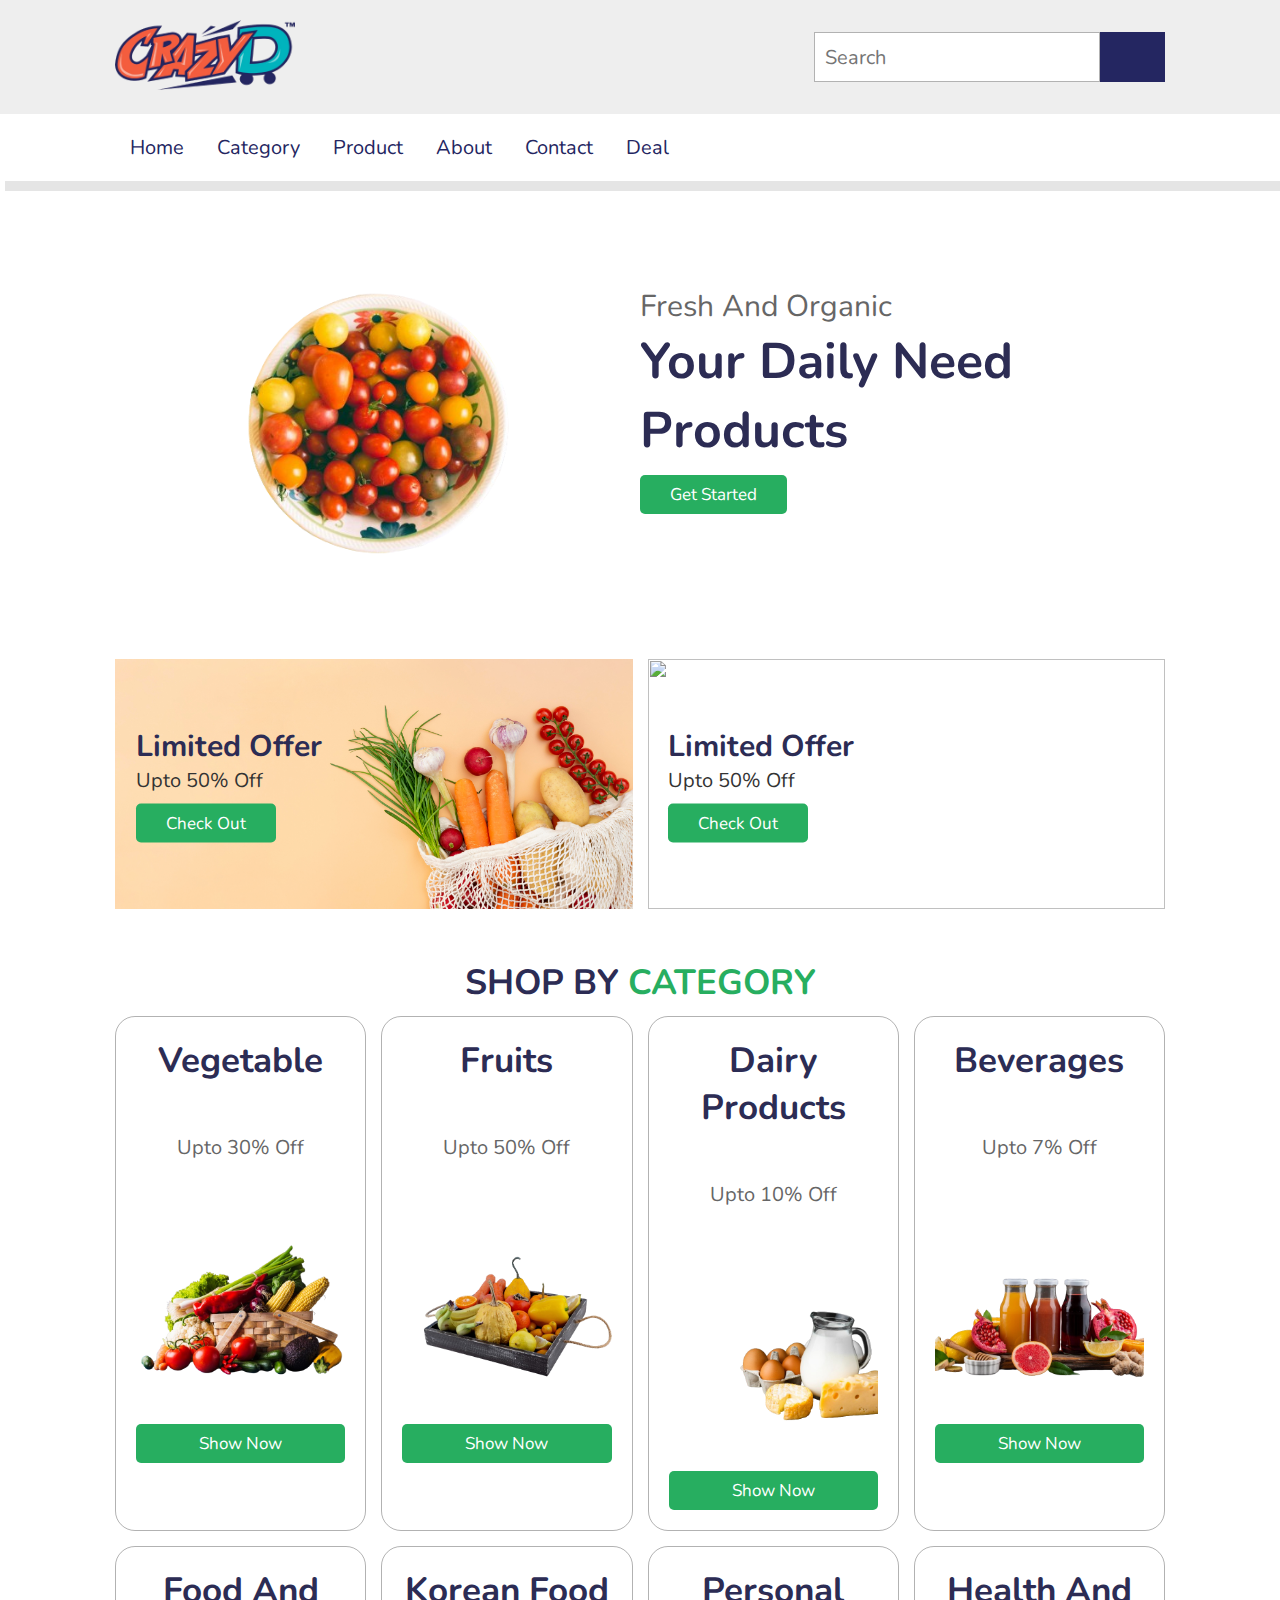
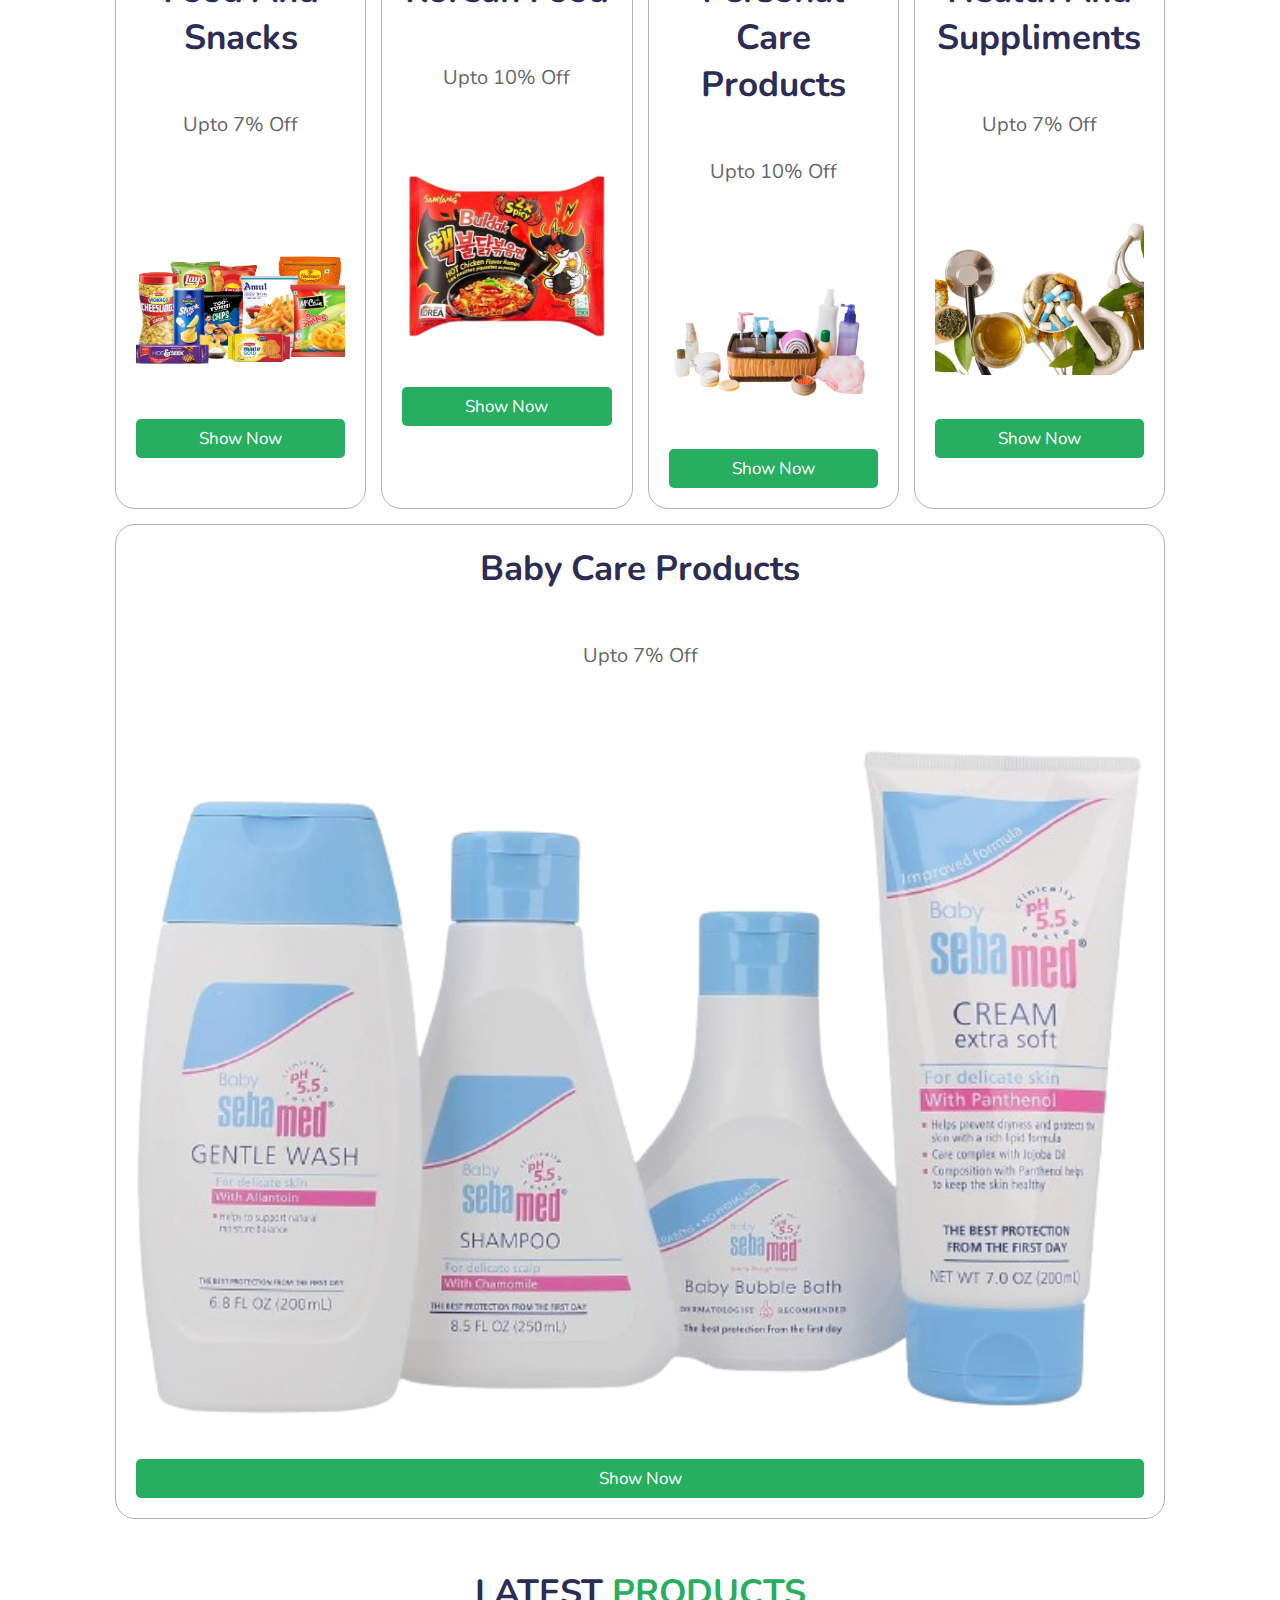
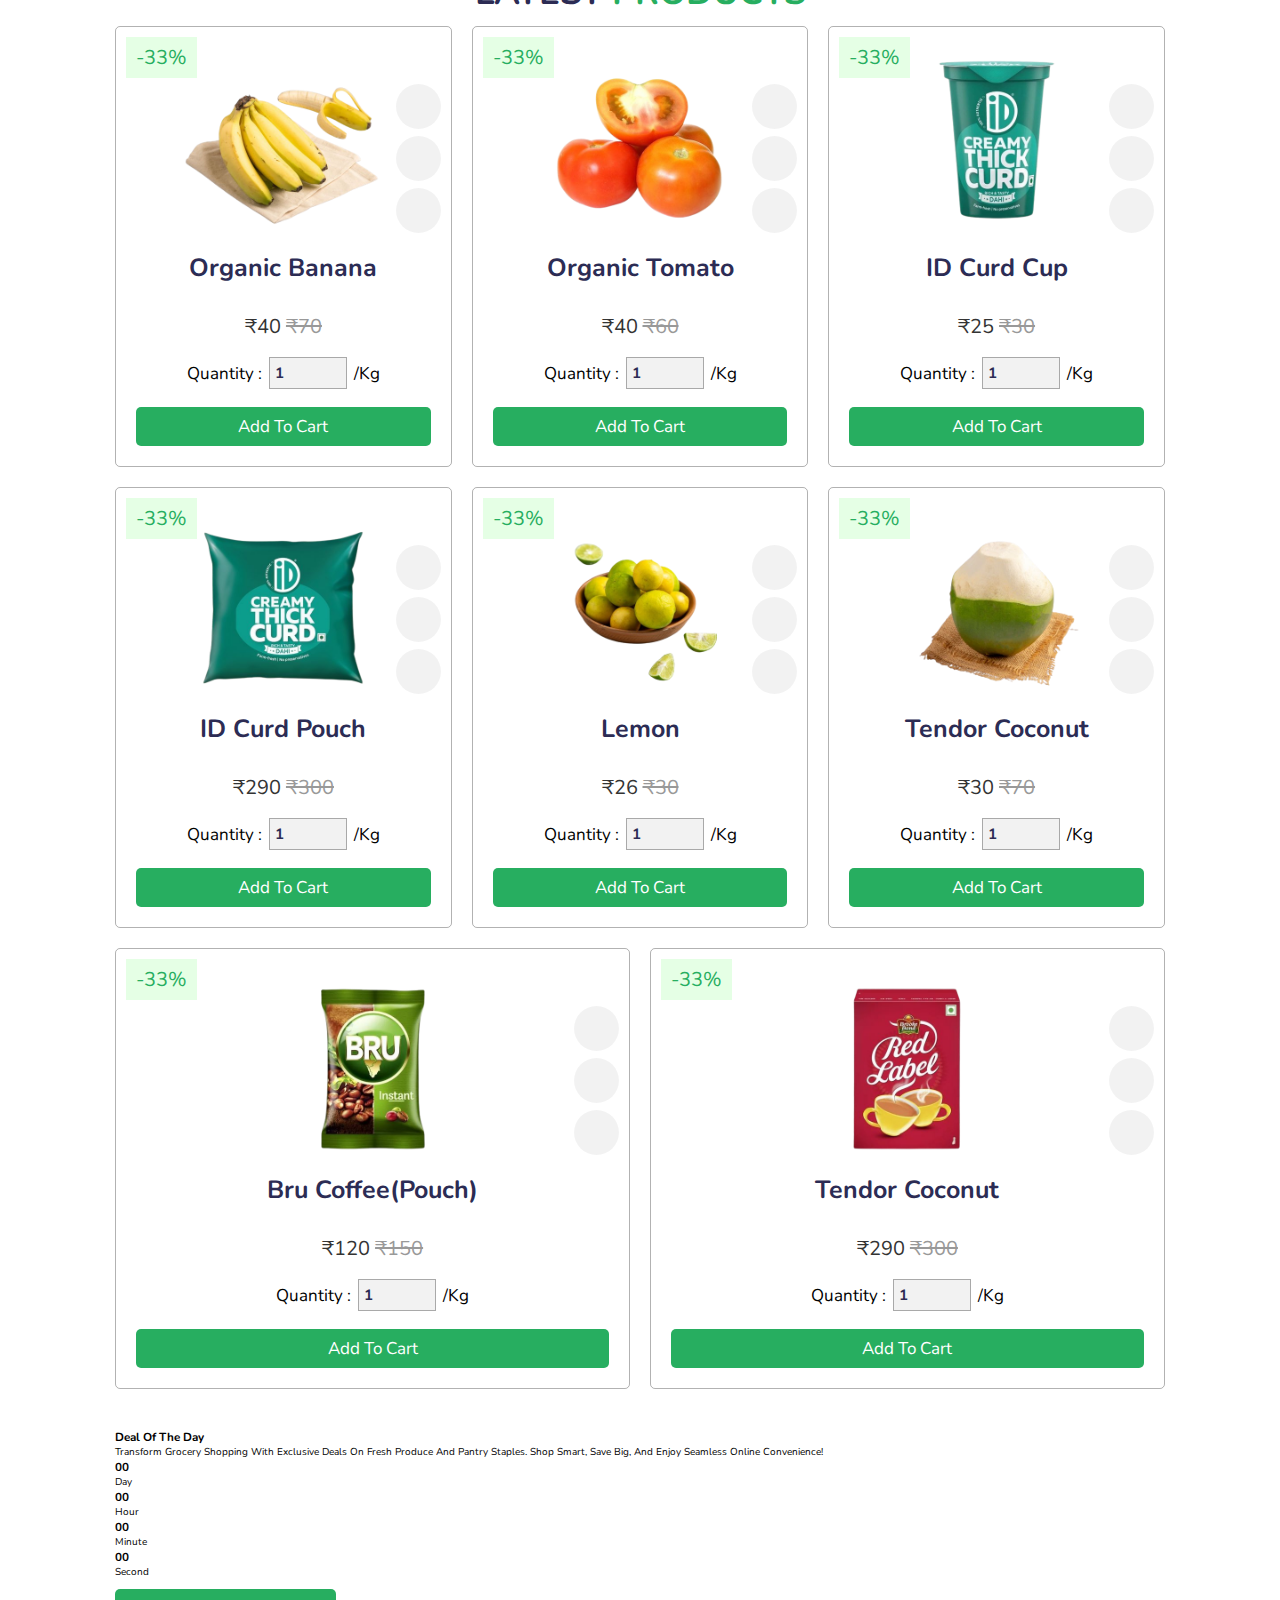
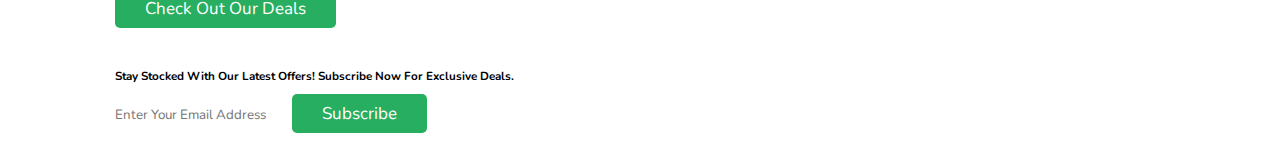
==== commit 163d59b3: "Update index.html" ====
--- a/index.html
+++ b/index.html
@@ -32,8 +32,8 @@
             <a href="#home">Home</a>
             <a href="#category">Category</a>
             <a href="#product">Product</a>
-            <a href="#about">About</a>
-            <a href="#contact">Contact</a>
+            <a href="about.html">About</a>
+            <a href="contact.html">Contact</a>
             <a href="#deal">Deal</a>
         </nav>
         <div class="icons">
@@ -52,7 +52,7 @@
         <div class="content">
             <span>Fresh and organic</span>
             <h3>your daily need products</h3>
-            <a href="" class="btn">Get Started</a>
+            <a href="#category" class="btn">Get Started</a>
         </div>
     </section>
 
@@ -371,6 +371,45 @@
         </div>
     </section>
 
+
+    <!-- Deal Section -->
+    <section class="deal " id="deal">
+        <div class="content">
+            <h3 class="title">Deal of the day</h3>
+            <p>Transform grocery shopping with exclusive deals on fresh produce and pantry staples. Shop smart, save big, and enjoy seamless online convenience!</p>
+            <div class="count-down">
+                <div class="box">
+                    <h3 id="day1">00</h3>
+                    <span>day</span>
+                </div>
+    
+                <div class="box">
+                    <h3 id="hour">00</h3>
+                    <span>hour</span>
+                </div>
+    
+                <div class="box">
+                    <h3 id="minute">00</h3>
+                    <span>minute</span>
+                </div>
+                
+                <div class="box">
+                    <h3 id="second">00</h3>
+                    <span>second</span>
+                </div>
+            </div>
+            <a href="#categories" class="btn">Check out our deals</a>
+        </div>
+    </section>
+    <!-- Newsletter Section -->
+    <section class="newsletter space" >
+        <h3>Stay stocked with our latest offers! Subscribe now for exclusive deals.</h3>
+        <form action="">
+            <input type="email" class="box" placeholder="Enter your email address">
+            <input type="submit" class="btn"  value="Subscribe">
+        </form>
+    </section>
+
     <script src="script.js"></script>
 </body>
 
--- a/style.css
+++ b/style.css
@@ -4,8 +4,8 @@
     --black: #2c2c54;
     --teal: #00b4bd;
     --pink: #FAAF95;
-    --light_teal:#80DADE;
-    --red:#F45E3F;
+    --light_teal: #80DADE;
+    --red: #F45E3F;
 }
 
 * {
@@ -20,7 +20,8 @@
     transition: all .2s linear;
 }
 
-/* header section */
+/* Header Section */
+
 .logo {
     /* padding: 10px; */
     height: 70px;
@@ -37,6 +38,9 @@
     scroll-behavior: smooth;
 }
 
+section {
+    padding: 2rem 9%;
+}
 .header-1 {
     background: #eee;
     display: flex;
@@ -93,16 +97,18 @@
 
 
 
-.icons{
+.icons {
     display: flex;
     font-size: 3.2rem;
     gap: 2rem;
 }
-.fas{
-    color: var(--black);
-
-}
-.fas:hover{
+
+.fas {
+    color: var(--black);
+
+}
+
+.fas:hover {
     /* color: #cecfef; */
     color: var(--teal);
 }
@@ -131,47 +137,47 @@
     cursor: pointer;
     display: none;
 }
-body{
+
+body {
     height: 200rem;
 }
 
 
-section{
-    padding: 2rem 9%;
-}
-
-/* .home-img{
-    height: 40rem;
-} */
-.home{
+
+
+/* Home Section */
+
+.home {
     display: flex;
     align-items: center;
     justify-content: center;
     flex-wrap: wrap;
 }
 
-.home .image{
+.home .image {
     flex: 1 1 40rem;
 }
 
-.home .image img{
+.home .image img {
     width: 100%;
     padding-top: 5rem;
 }
 
-.home .content{
+.home .content {
     flex: 1 1 40rem;
 }
-.home .content span{
+
+.home .content span {
     font-size: 3rem;
     color: #666;
 }
 
-.home .content h3{
+.home .content h3 {
     font-size: 5rem;
     color: var(--black);
 }
-.btn{
+
+.btn {
     display: inline-block;
     margin-top: 1rem;
     background: var(--green);
@@ -183,65 +189,75 @@
     cursor: pointer;
     border-radius: .5rem;
 }
-.btn:hover{
+
+.btn:hover {
     background: var(--blue);
 }
 
 /*Banner Section */
-.banner-container{
+.banner-container {
     display: flex;
     flex-wrap: wrap;
     gap: 1.5rem;
 }
-.banner-container .banner{
-    margin-top: 20rem;
+
+.banner-container .banner {
+    margin-top: 2rem;
     flex: 1 1 40rem;
     height: 25rem;
     overflow: hidden;
     position: relative;
 }
-.banner-container .banner .content{
+
+.banner-container .banner .content {
     position: absolute;
     top: 50%;
     left: 4%;
     transform: translateY(-50%);
 }
 
-.banner-container .banner .content h3{
+.banner-container .banner .content h3 {
     font-size: 3rem;
     color: var(--black);
 }
-.banner-container .banner .content p{
+
+.banner-container .banner .content p {
     font-size: 2rem;
     color: #333;
 }
-.banner-container .banner img{
+
+.banner-container .banner img {
     width: 100%;
     height: 100%;
     object-fit: cover;
 }
-.banner-container .banner:hover img{
+
+.banner-container .banner:hover img {
     transform: scale(1.2) rotate(-5deg);
 }
 
-.heading{
+.heading {
     text-align: center;
     color: var(--black);
     text-transform: uppercase;
     padding: 1rem;
     font-size: 3.5rem;
 }
-.heading span{
+
+.heading span {
     color: var(--green);
     text-transform: uppercase;
 }
-.category .box-container{
+
+/* Category Section */
+
+.category .box-container {
     display: flex;
     gap: 1.5rem;
     flex-wrap: wrap;
 }
 
-.category .box-container .box{
+.category .box-container .box {
     border: .1rem solid rgba(0, 0, 0, .3);
     border-radius: 2rem;
     text-align: center;
@@ -249,16 +265,18 @@
     flex: 1 1 25rem;
 }
 
-.category .box-container .box img{
+.category .box-container .box img {
     width: 100%;
     margin: 3rem 0;
     /* height: 20rem; */
 }
-.category .box-container .box h3{
+
+.category .box-container .box h3 {
     font-size: 3.5rem;
     color: var(--black);
 }
-.category .box-container .box p{
+
+.category .box-container .box p {
     font-size: 2rem;
     color: #666;
     padding: 5rem 0;
@@ -268,12 +286,106 @@
     display: block;
 }
 
-.category .box-container .bproduct{
+/* Product Section */
+
+.product .box-container {
+    display: flex;
+    flex-wrap: wrap;
+    gap: 2rem;
+}
+
+.product .box-container .box {
+    flex: 1 1 30rem;
+    text-align: center;
+    padding: 2rem;
+    border: .1rem solid rgba(0, 0, 0, .3);
+    border-radius: .5rem;
+    overflow: hidden;
+    position: relative;
+}
+.product .box-container .box .icons{
+    position: absolute;
+    display: block;
+    top: 5rem;
+    right: 1rem;
+}
+
+.product .box-container .box .icons a{
+    display: block;
+    height: 4.5rem;
+    width: 4.5rem;
+    line-height: 4.5rem;
+    font-size: 1.7rem;
+    color: var(--black);
+    background: rgba(0, 0, 0, .05);
+    border-radius: 50%;
+    margin-top: .7rem;
+}
+
+.product .box-container .box .icons a:hover{
+    background: var(--green);
+    color: #fff;
+}
+.product .box-container .box h3{
+    color: var(--black);
+    font-size: 2.5rem;
+}
+
+.product .box-container .box .stars i{
+    padding: 1rem .1rem;
+    font-size: 1.7rem;
+    color: gold;
+}
+
+.product .box-container .box .price{
+    font-size: 2rem;
+    color: #333;
+    padding: .5rem 0;
+}
+.product .box-container .box .price span{
+    font-size: 2rem;
+    color: #999;
+    text-decoration: line-through;
+}
+
+.product .box-container .box img{
     height: 20rem;
-    width: 20rem;
-}
-
-
+}
+
+.product .box-container .box .quantity{
+    display: flex;
+    align-items: center;
+    justify-content: center;
+    padding-top: 1rem;
+    padding-bottom: .5rem;
+}
+
+.product .box-container .box .quantity span{
+    padding: 0.7rem;
+    font-size: 1.7rem;
+}
+.product .box-container .box .quantity input{
+    border: .1rem solid rgba(0, 0, 0, .3);
+    font-size: 1.5rem;
+    font-weight: bolder;
+    color: var(--black);
+    padding: 0.5rem;
+    background: rgba(0, 0, 0, .05);
+
+}
+.product .box-container .box .btn{
+    display: block;
+}
+
+.product .box-container .box .discount{
+    position: absolute;
+    top: 1rem;
+    left: 1rem;
+    background: rgba(0, 255, 0, .1);
+    color: var(--green);
+    padding: .7rem 1rem;
+    font-size: 2rem;
+}
 
 
 /* media queries */
@@ -291,22 +403,26 @@
     .header-2 {
         padding: 2rem;
     }
-    section{
+
+    section {
         padding: 2rem;
     }
-    .home .content{
+
+    .home .content {
         text-align: center;
     }
-    .home .content h3{
+
+    .home .content h3 {
         font-size: 4rem;
     }
 }
 
 @media(max-width:768px) {
-    #menu-bar{
+    #menu-bar {
         display: initial;
     }
-    .header-2 .navbar{
+
+    .header-2 .navbar {
         position: absolute;
         top: 100%;
         left: 0;
@@ -315,10 +431,12 @@
         padding: 1rem 2rem;
         display: none;
     }
-    .header-2 .navbar .active{
+
+    .header-2 .navbar .active {
         display: initial;
     }
-    .header-2 .navbar a{
+
+    .header-2 .navbar a {
         font-size: 2.5rem;
         display: block;
         text-align: center;
@@ -326,21 +444,31 @@
         padding: 1rem;
         margin: 1.5rem 0;
     }
-}
-
-
-
-@media(max-width:450px){
-    html{
+
+    .heading {
+        font-size: 3rem;
+    }
+
+    .category .box-container .btn {
+        display: block;
+    }
+
+}
+
+@media(max-width:450px) {
+    html {
         font-size: 50%;
     }
-    .header-1{
+
+    .header-1 {
         flex-flow: column;
     }
-    .header-1 .search-box-container{
+
+    .header-1 .search-box-container {
         width: 50%;
         margin-top: 2rem;
     }
+
     .logo {
         padding: 1px;
         height: 8rem !important;
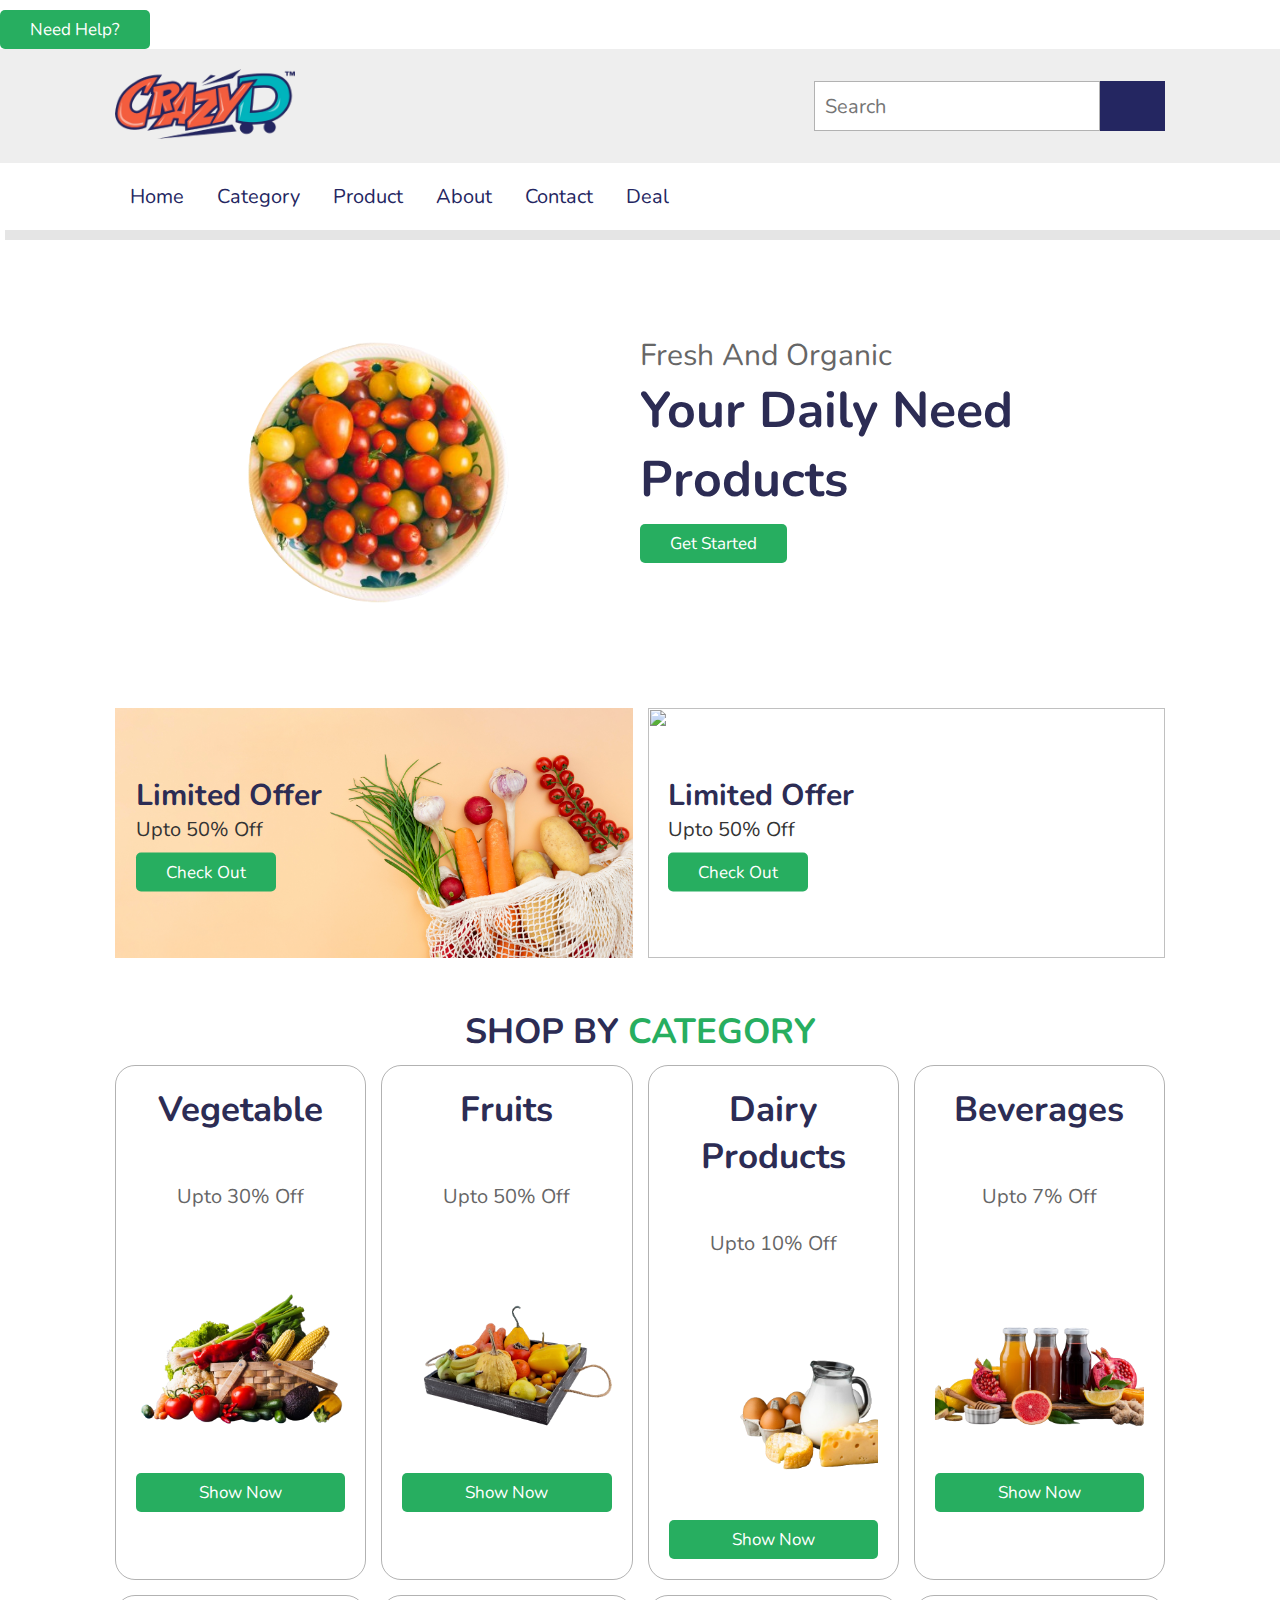
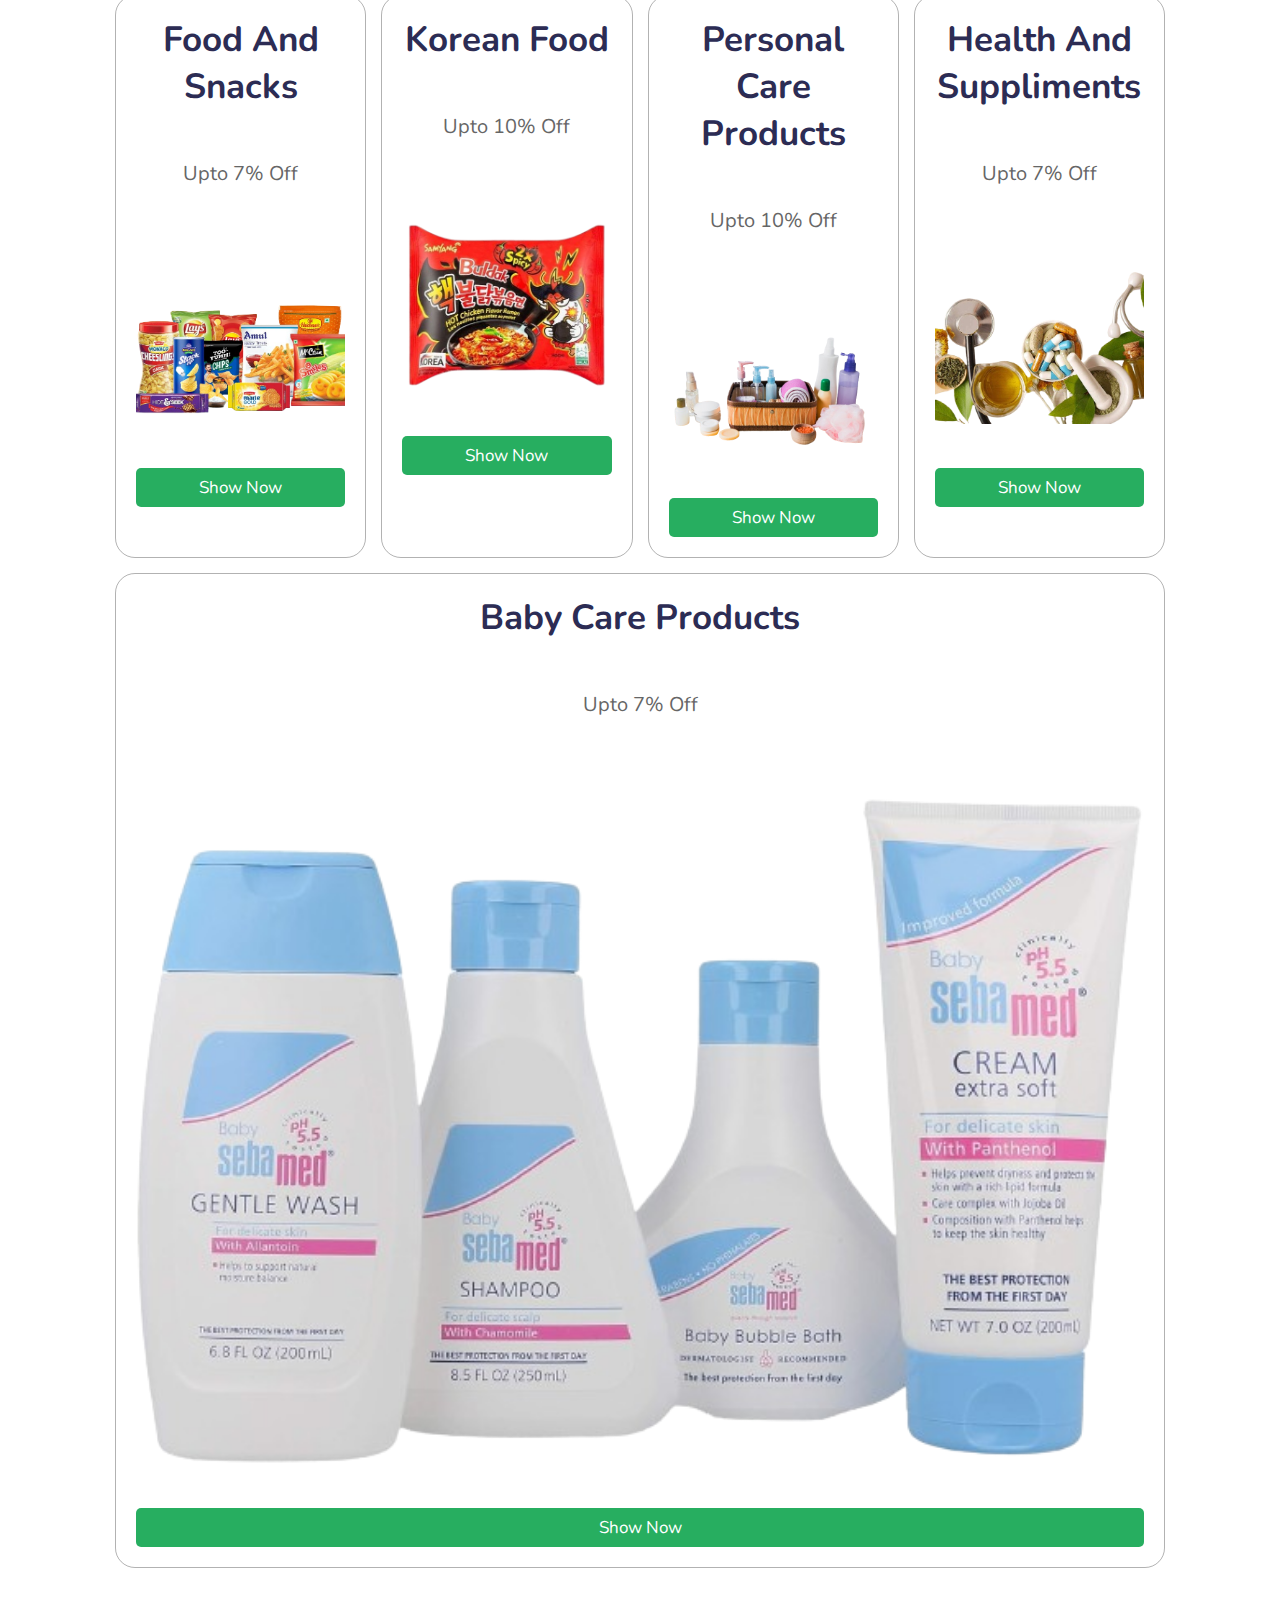
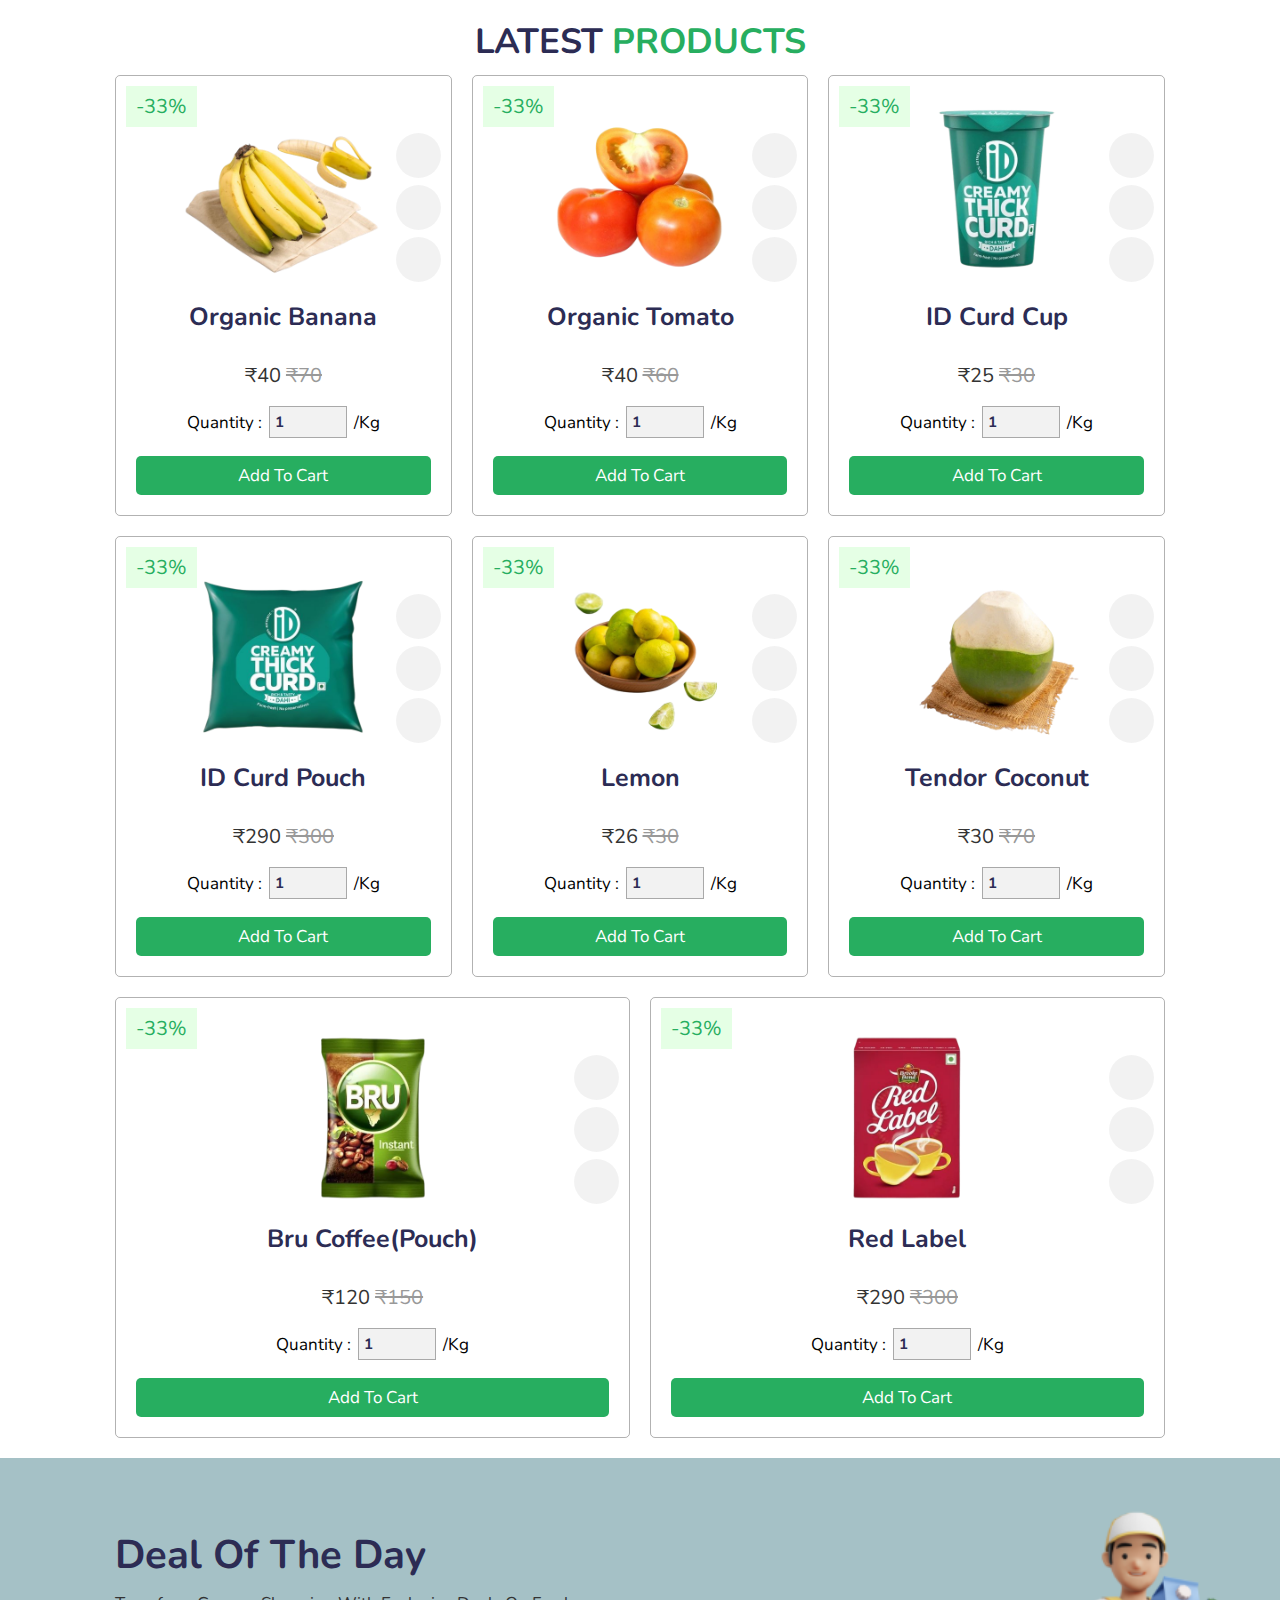
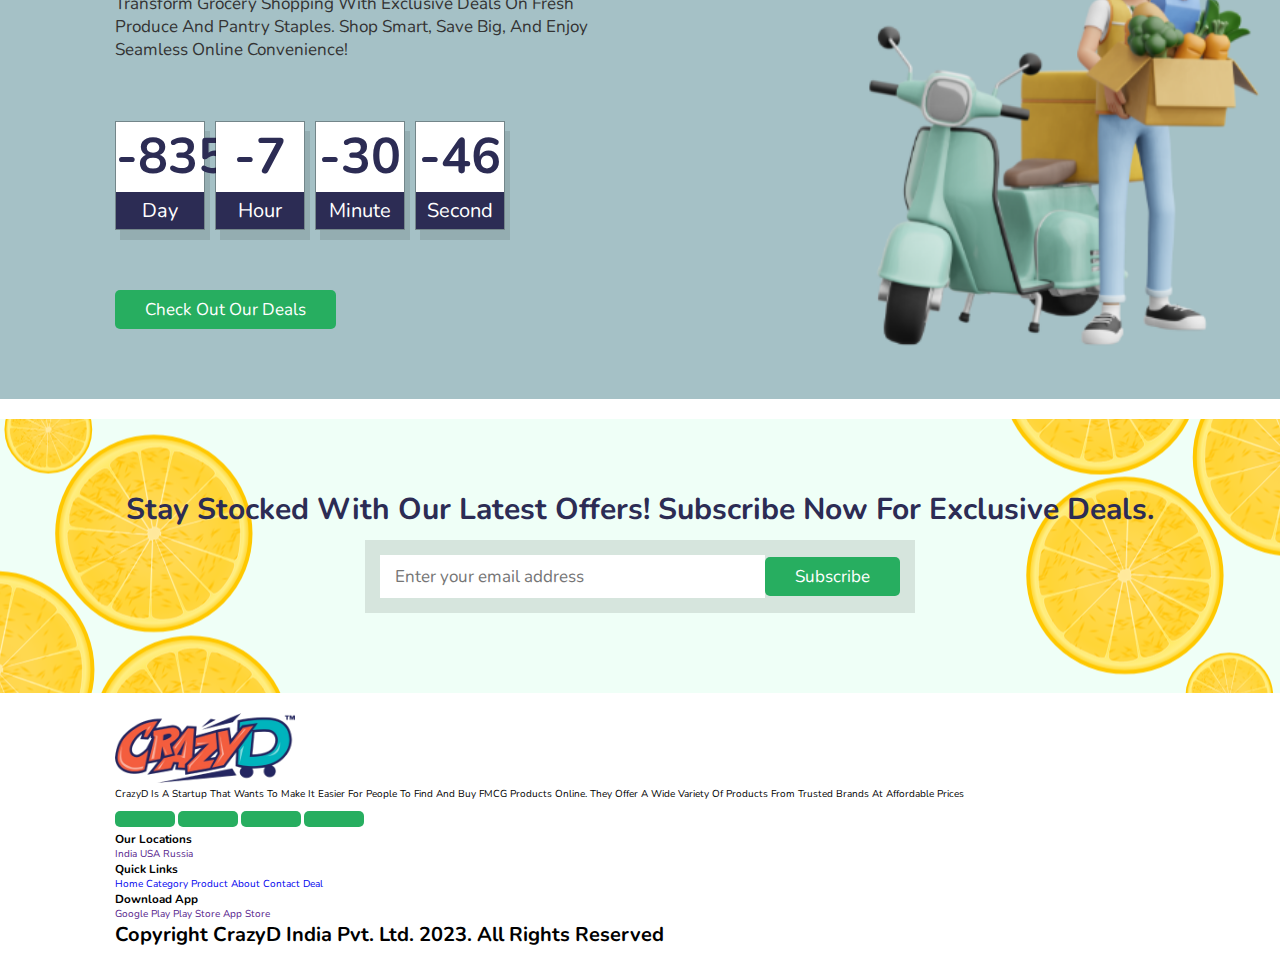
==== commit 2da742eb: "Update index.html" ====
--- a/index.html
+++ b/index.html
@@ -16,11 +16,13 @@
 </head>
 
 <body>
+    <a href="contact.html" class="help-btn btn">Need help?</a>
+
     <!-- Header Section -->
     <div class="header-1">
         <a href=""><img class="logo" src="Images/CrazyD.png" alt=""></a>
         <form action="" class="search-box-container">
-            <input type="search" id="search-box" placeholder="Search" >
+            <input type="search" id="search-box" placeholder="Search">
             <label for="search-box" class="fas fa-search"></label>
         </form>
     </div>
@@ -29,7 +31,7 @@
 
         </div>
         <nav class="navbar">
-            <a href="#home">Home</a>
+            <a href="index.html">Home</a>
             <a href="#category">Category</a>
             <a href="#product">Product</a>
             <a href="about.html">About</a>
@@ -44,7 +46,7 @@
     </div>
 
 
-<!-- Home Section -->
+    <!-- Home Section -->
     <section class="home" id="home">
         <div class="image">
             <img class="home-img" src="Images/fruits bowl2.png" alt="">
@@ -56,7 +58,7 @@
         </div>
     </section>
 
-<!-- Banner Section -->
+    <!-- Banner Section -->
     <section class="banner-container">
         <div class="banner">
             <img src="Images/banner3.jpg" alt="">
@@ -88,63 +90,63 @@
                 <h3>Vegetable</h3>
                 <p>upto 30% off</p>
                 <img src="Images/vegetables categories.png" alt="">
-                <a href="#" class="btn">Show now</a>
+                <a href="VegeCategory.html" class="btn">Show now</a>
             </div>
 
             <div class="box">
                 <h3>Fruits</h3>
                 <p>upto 50% off</p>
                 <img src="Images/fruits categories.png" alt="">
-                <a href="#" class="btn">Show now</a>
+                <a href="fruitsCategory.html" class="btn">Show now</a>
             </div>
 
             <div class="box">
                 <h3>Dairy Products</h3>
                 <p>upto 10% off</p>
                 <img src="Images/dairy product categories.png" alt="">
-                <a href="#" class="btn">Show now</a>
+                <a href="DairyProductsCategory.html" class="btn">Show now</a>
             </div>
 
             <div class="box">
                 <h3>Beverages</h3>
                 <p>upto 7% off</p>
                 <img src="Images/beverages categories 2.png" alt="">
-                <a href="#" class="btn">Show now</a>
+                <a href="BeveragesCategories.html" class="btn">Show now</a>
             </div>
 
             <div class="box">
                 <h3>Food And Snacks</h3>
                 <p>upto 7% off</p>
                 <img src="Images/food and snacks categories.png" alt="">
-                <a href="#" class="btn">Show now</a>
+                <a href="FoodnSnacksCategories.html" class="btn">Show now</a>
             </div>
 
             <div class="box">
                 <h3>Korean Food</h3>
                 <p>upto 10% off</p>
                 <img src="Images/korean noodle.png" alt="">
-                <a href="#" class="btn">Show now</a>
+                <a href="KCategory.html" class="btn">Show now</a>
             </div>
 
             <div class="box">
                 <h3>Personal Care Products</h3>
                 <p>upto 10% off</p>
                 <img src="Images/personal care.png" alt="">
-                <a href="#" class="btn">Show now</a>
+                <a href="SkincareCategory.html" class="btn">Show now</a>
             </div>
 
             <div class="box">
                 <h3>Health and Suppliments</h3>
                 <p>upto 7% off</p>
                 <img src="Images/health and suppliments categories.png" alt="">
-                <a href="#" class="btn">Show now</a>
+                <a href="Suppliments.html" class="btn">Show now</a>
             </div>
 
             <div class="box">
                 <h3>Baby Care Products</h3>
                 <p>upto 7% off</p>
                 <img src="Images/baby products.png" alt="">
-                <a href="#" class="btn">Show now</a>
+                <a href="babyCareCategories.html" class="btn">Show now</a>
             </div>
 
             <!-- <div class="box">
@@ -167,7 +169,7 @@
                 <div class="icons">
                     <a href="#" class="fas fa-heart"></a>
                     <a href="#" class="fas fa-share"></a>
-                    <a href="#" class="fas fa-eye"></a>                
+                    <a href="#" class="fas fa-eye"></a>
                 </div>
                 <img src="Images/banana.png" alt="">
                 <h3>Organic Banana</h3>
@@ -193,7 +195,7 @@
                 <div class="icons">
                     <a href="#" class="fas fa-heart"></a>
                     <a href="#" class="fas fa-share"></a>
-                    <a href="#" class="fas fa-eye"></a>                
+                    <a href="#" class="fas fa-eye"></a>
                 </div>
                 <img src="Images/tomato.png" alt="">
                 <h3>Organic Tomato</h3>
@@ -219,7 +221,7 @@
                 <div class="icons">
                     <a href="#" class="fas fa-heart"></a>
                     <a href="#" class="fas fa-share"></a>
-                    <a href="#" class="fas fa-eye"></a>                
+                    <a href="#" class="fas fa-eye"></a>
                 </div>
                 <img src="Images/ID Curd.png" alt="">
                 <h3>iD Curd Cup</h3>
@@ -245,7 +247,7 @@
                 <div class="icons">
                     <a href="#" class="fas fa-heart"></a>
                     <a href="#" class="fas fa-share"></a>
-                    <a href="#" class="fas fa-eye"></a>                
+                    <a href="#" class="fas fa-eye"></a>
                 </div>
                 <img src="Images/id milk.png" alt="">
                 <h3>iD Curd Pouch</h3>
@@ -271,7 +273,7 @@
                 <div class="icons">
                     <a href="#" class="fas fa-heart"></a>
                     <a href="#" class="fas fa-share"></a>
-                    <a href="#" class="fas fa-eye"></a>                
+                    <a href="#" class="fas fa-eye"></a>
                 </div>
                 <img src="Images/Lemon.png" alt="">
                 <h3>Lemon</h3>
@@ -297,7 +299,7 @@
                 <div class="icons">
                     <a href="#" class="fas fa-heart"></a>
                     <a href="#" class="fas fa-share"></a>
-                    <a href="#" class="fas fa-eye"></a>                
+                    <a href="#" class="fas fa-eye"></a>
                 </div>
                 <img src="Images/tender coconut.png" alt="">
                 <h3>Tendor Coconut</h3>
@@ -323,7 +325,7 @@
                 <div class="icons">
                     <a href="#" class="fas fa-heart"></a>
                     <a href="#" class="fas fa-share"></a>
-                    <a href="#" class="fas fa-eye"></a>                
+                    <a href="#" class="fas fa-eye"></a>
                 </div>
                 <img src="Images/Coffee.png" alt="">
                 <h3>Bru Coffee(Pouch)</h3>
@@ -349,10 +351,10 @@
                 <div class="icons">
                     <a href="#" class="fas fa-heart"></a>
                     <a href="#" class="fas fa-share"></a>
-                    <a href="#" class="fas fa-eye"></a>                
+                    <a href="#" class="fas fa-eye"></a>
                 </div>
                 <img src="Images/red label.png" alt="">
-                <h3>Tendor Coconut</h3>
+                <h3>Red Label</h3>
                 <div class="stars">
                     <i class="fas fa-star"></i>
                     <i class="fas fa-star"></i>
@@ -376,23 +378,24 @@
     <section class="deal " id="deal">
         <div class="content">
             <h3 class="title">Deal of the day</h3>
-            <p>Transform grocery shopping with exclusive deals on fresh produce and pantry staples. Shop smart, save big, and enjoy seamless online convenience!</p>
+            <p>Transform grocery shopping with exclusive deals on fresh produce and pantry staples. Shop smart, save
+                big, and enjoy seamless online convenience!</p>
             <div class="count-down">
                 <div class="box">
                     <h3 id="day1">00</h3>
                     <span>day</span>
                 </div>
-    
+
                 <div class="box">
                     <h3 id="hour">00</h3>
                     <span>hour</span>
                 </div>
-    
+
                 <div class="box">
                     <h3 id="minute">00</h3>
                     <span>minute</span>
                 </div>
-                
+
                 <div class="box">
                     <h3 id="second">00</h3>
                     <span>second</span>
@@ -402,12 +405,60 @@
         </div>
     </section>
     <!-- Newsletter Section -->
-    <section class="newsletter space" >
+    <section class="newsletter space">
         <h3>Stay stocked with our latest offers! Subscribe now for exclusive deals.</h3>
         <form action="">
             <input type="email" class="box" placeholder="Enter your email address">
-            <input type="submit" class="btn"  value="Subscribe">
+            <input type="submit" class="btn" value="Subscribe">
         </form>
+    </section>
+
+    <!-- Footer Section -->
+    <section class="footer">
+        <div class="box-container">
+            <div class="box">
+                <a href=""><img class="logo" src="Images/CrazyD.png" alt=""></a>
+                <p>CrazyD is a startup that wants to make it easier for people to find and buy FMCG products online.
+                    They offer a wide variety of products from trusted brands at affordable prices</p>
+                <div class="share">
+                    <a href="" class="btn fab fa-facebook"></a>
+                    <a href="" class="btn fab fa-twitter"></a>
+                    <a href="" class="btn fab fa-instagram"></a>
+                    <a href="" class="btn fab fa-linkedin"></a>
+                </div>
+            </div>
+            <div class="box">
+                <h3>Our Locations</h3>
+                <div class="Links">
+                    <a href="">India</a>
+                    <a href="">USA</a>
+                    <a href="">Russia</a>
+                </div>
+            </div>
+
+            <div class="box">
+                <h3>Quick Links</h3>
+                <div class="quick Links">
+                    <a href="#home">Home</a>
+                    <a href="#category">Category</a>
+                    <a href="#product">Product</a>
+                    <a href="about.html">About</a>
+                    <a href="contact.html">Contact</a>
+                    <a href="#deal">Deal</a>
+                </div>
+            </div>
+
+            <div class="box">
+                <h3>Download App</h3>
+                <div class="Links">
+                    <a href="">Google Play</a>
+                    <a href="">Play Store</a>
+                    <a href="">App Store</a>
+                </div>
+            </div>
+        </div>
+        <h1 class="credit">Copyright <i class="fa-regular fa-copyright"></i> CrazyD India Pvt. Ltd. 2023. All Rights
+            Reserved</h1>
     </section>
 
     <script src="script.js"></script>
--- a/style.css
+++ b/style.css
@@ -41,6 +41,7 @@
 section {
     padding: 2rem 9%;
 }
+
 .header-1 {
     background: #eee;
     display: flex;
@@ -66,6 +67,9 @@
 }
 
 .header-1 .search-box-container label {
+    margin-left: 0rem;
+    /* margin-right: -1rem; */
+    margin-top: 0rem;
     height: 100%;
     width: 8rem;
     font-size: 2.5rem;
@@ -303,14 +307,15 @@
     overflow: hidden;
     position: relative;
 }
-.product .box-container .box .icons{
+
+.product .box-container .box .icons {
     position: absolute;
     display: block;
     top: 5rem;
     right: 1rem;
 }
 
-.product .box-container .box .icons a{
+.product .box-container .box .icons a {
     display: block;
     height: 4.5rem;
     width: 4.5rem;
@@ -322,37 +327,39 @@
     margin-top: .7rem;
 }
 
-.product .box-container .box .icons a:hover{
+.product .box-container .box .icons a:hover {
     background: var(--green);
     color: #fff;
 }
-.product .box-container .box h3{
+
+.product .box-container .box h3 {
     color: var(--black);
     font-size: 2.5rem;
 }
 
-.product .box-container .box .stars i{
+.product .box-container .box .stars i {
     padding: 1rem .1rem;
     font-size: 1.7rem;
     color: gold;
 }
 
-.product .box-container .box .price{
+.product .box-container .box .price {
     font-size: 2rem;
     color: #333;
     padding: .5rem 0;
 }
-.product .box-container .box .price span{
+
+.product .box-container .box .price span {
     font-size: 2rem;
     color: #999;
     text-decoration: line-through;
 }
 
-.product .box-container .box img{
+.product .box-container .box img {
     height: 20rem;
 }
 
-.product .box-container .box .quantity{
+.product .box-container .box .quantity {
     display: flex;
     align-items: center;
     justify-content: center;
@@ -360,11 +367,12 @@
     padding-bottom: .5rem;
 }
 
-.product .box-container .box .quantity span{
+.product .box-container .box .quantity span {
     padding: 0.7rem;
     font-size: 1.7rem;
 }
-.product .box-container .box .quantity input{
+
+.product .box-container .box .quantity input {
     border: .1rem solid rgba(0, 0, 0, .3);
     font-size: 1.5rem;
     font-weight: bolder;
@@ -373,11 +381,12 @@
     background: rgba(0, 0, 0, .05);
 
 }
-.product .box-container .box .btn{
+
+.product .box-container .box .btn {
     display: block;
 }
 
-.product .box-container .box .discount{
+.product .box-container .box .discount {
     position: absolute;
     top: 1rem;
     left: 1rem;
@@ -388,6 +397,248 @@
 }
 
 
+/* Deal Section */
+
+.deal {
+    background: url(Images/deal\ banner.png);
+    background-position: center;
+    background-size: cover;
+    padding-top: 7rem;
+    padding-bottom: 7rem;
+}
+
+.deal .content {
+    max-width: 50rem;
+}
+
+.deal .content .title {
+    font-size: 4rem;
+    color: var(--black);
+}
+
+.deal .content p {
+    font-size: 1.7rem;
+    padding: 1rem 0;
+    color: #333;
+}
+
+.deal .content .count-down {
+    display: flex;
+    gap: 1rem;
+    padding: 5rem 0;
+}
+
+.deal .content .count-down .box {
+    width: 9rem;
+    text-align: center;
+    box-shadow: 0.5rem 1rem rgba(0, 0, 0, .1);
+    border: .1rem solid rgba(0, 0, 0, .3);
+}
+
+.deal .content .count-down .box h3 {
+    color: var(--black);
+    background: #fff;
+    height: 7rem;
+    line-height: 7rem;
+    width: 100%;
+    font-size: 5rem;
+}
+
+.deal .content .count-down .box span {
+    display: block;
+    background: var(--black);
+    color: #fff;
+    width: 100%;
+    padding: 0.5rem;
+    font-size: 2rem;
+}
+
+/* Newsletter Section */
+.space{
+    margin-top: 2rem;
+}
+.newsletter{
+    background: url(Images/newsletter\ banner.png);
+    background-position: center;
+    background-size: cover;
+    padding: 7rem 2rem;
+    text-align: center;
+
+}
+.newsletter h3{
+    font-size: 3rem;
+    color: var(--black);
+}
+.newsletter form{
+    max-width: 55rem;
+    display: flex;
+    align-items: center;
+    margin: 1rem auto;
+    padding: 1.5rem;
+    background: rgba(0, 0, 0, .1);
+}
+
+.newsletter form .box{
+    width: 100%;
+    padding: 1rem 1.5rem;
+    font-size: 1.7rem;
+    color: #333;
+    text-transform: none;
+}
+.newsletter form .btn{
+    margin-top: 0;
+}
+
+
+
+
+
+
+/* Contact Page */
+.contact {
+    position: relative;
+    min-height: 100vh;
+    padding: 50px 100px;
+    display: flex;
+    justify-content: center;
+    align-items: center;
+    flex-direction: column;
+    /* background: url(Images/nature\ photo1.jpg); */
+    background-size: cover;
+}
+
+.contact .content {
+    max-width: 800px;
+    text-align: center;
+}
+
+.contact .content h1 {
+    font-size: 36px;
+    font-weight: 700;
+    color: var(--black);
+}
+
+.contact .content h3 {
+    font-weight: 700;
+    color: #666;
+    font-size: 2.5rem;
+}
+
+.container {
+    width: 100%;
+    display: flex;
+    justify-content: center;
+    align-items: center;
+    margin-top: 30px;
+}
+
+.container .contactInfo {
+    width: 50%;
+    display: flex;
+    flex-direction: column;
+}
+
+.container .contactInfo .box {
+    position: relative;
+    padding: 20px 0;
+    display: flex;
+}
+
+.container .contactInfo .box .icon {
+    min-width: 60px;
+    height: 60px;
+    /* background: var(); */
+    background: #ede6e6;
+    justify-content: center;
+    align-items: center;
+    border-radius: 50%;
+    font-size: 22px;
+}
+
+.fa-solid,
+.fas {
+    margin-top: 17px;
+    margin-left: 22px;
+    font-weight: 900;
+}
+
+.container .contactInfo .box .text {
+    display: flex;
+    margin-left: 20px;
+    font-size: 16px;
+    color: #666;
+    flex-direction: column;
+    font-weight: 300;
+}
+
+.container .contactInfo .box .text h3 {
+    font-size: 2rem;
+    font-weight: 500;
+    color: var(--black);
+
+}
+
+.contactForm {
+    width: 40%;
+    padding: 40px;
+    background: #f2ecec;
+}
+
+.contactForm h2 {
+    font-size: 30px;
+    color: #333;
+    font-weight: 500;
+}
+
+.contactForm .inputBox {
+    position: relative;
+    width: 100%;
+    margin-top: 10px;
+}
+
+.contactForm .inputBox input,
+.contactForm .inputBoxtextarea {
+    width: 100%;
+    padding: 5px 0;
+    font-size: 16px;
+    margin: 10px 0;
+    border: none;
+    border-bottom: 2px solid #333;
+    outline: none;
+    resize: none;
+}
+
+.contactForm .inputBox span {
+    position: absolute;
+    left: 0;
+    padding: 5px 0;
+    font-size: 16px;
+    margin: 10px 0;
+    pointer-events: none;
+    transition: 0.5s;
+    color: #666;
+}
+
+.contactForm .inputBox input:focus~span,
+.contactForm .inputBox input:valid~span,
+.contactForm .inputBox textarea:focus~span,
+.contactForm .inputBox textarea:valid~span {
+    color: #e91e63;
+    font-size: 12px;
+    transform: translateY(-20px);
+}
+
+.contactForm .inputBox input[type="submit"] {
+    width: 100%;
+    background: var(--black);
+    color: #fff;
+    border: none;
+    cursor: pointer;
+    padding: 10px;
+    font-size: 18px;
+}
+
+
 /* media queries */
 
 @media(max-width:1200px) {
@@ -415,6 +666,34 @@
     .home .content h3 {
         font-size: 4rem;
     }
+
+    .contact {
+        padding: 50px;
+    }
+
+    .container {
+        flex-direction: column;
+    }
+
+    .container .contactInfo {
+        margin-bottom: 40px;
+        width: 100%;
+    }
+
+    .contactForm .inputBox input:focus~span,
+    .contactForm .inputBox input:valid~span {
+        color: #e91e63;
+        font-size: 12px;
+        transform: translateY(-20px);
+    }
+
+    .contactForm .inputBox textarea:focus~span,
+    .contactForm .inputBox textarea:valid~span {
+        color: #e91e63;
+        font-size: 12px;
+        transform: translateY(-27px);
+    }
+
 }
 
 @media(max-width:768px) {
@@ -453,6 +732,30 @@
         display: block;
     }
 
+
+    .deal {
+        background-position: left;
+    }
+
+    .deal .content {
+        max-width: 100%;
+        text-align: center;
+    }
+
+    .deal .content .count-down {
+        justify-content: center;
+    }
+
+    .deal .content .count-down .box h3 {
+        font-size: 4rem;
+    }
+
+    .deal .content .count-down .box span {
+        font-size: 1.7rem;
+    }
+    .newsletter h3{
+        font-size: 2.5rem;
+    }
 }
 
 @media(max-width:450px) {
